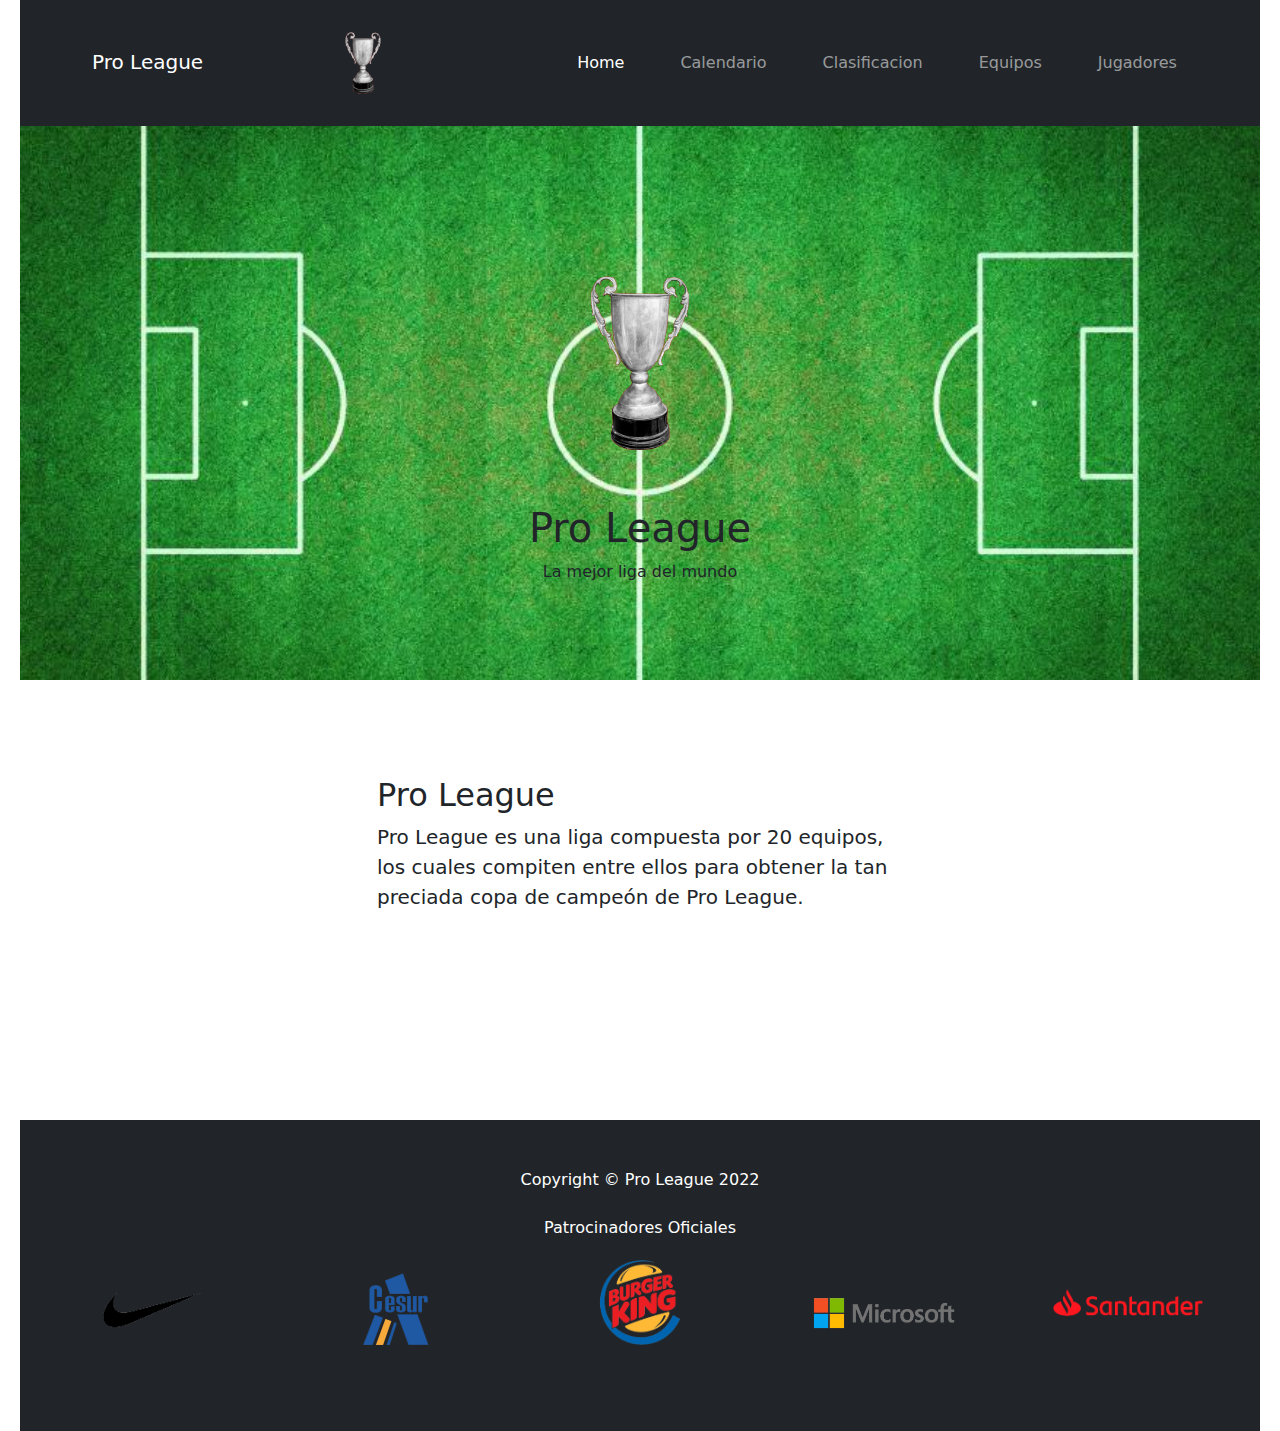
==== index.html @ 4cd149e4 "LookTeam" ====
<!DOCTYPE html>
<html lang="en">
  <head>
    <meta charset="utf-8" />
    <meta
      name="viewport"
      content="width=device-width, initial-scale=1, shrink-to-fit=no"
    />
    <meta name="description" content="" />
    <meta name="author" content="" />
    <title>Pro League</title>
    <!-- Favicon-->
    <link rel="icon" type="image/x-icon" href="assets/favicon.ico" />
    <!-- Core theme CSS (includes Bootstrap)-->
    <link href="css/styles.css" rel="stylesheet" />
  </head>
  <body>
    <!-- Responsive navbar-->
    <nav class="navbar navbar-expand-lg navbar-dark bg-dark">
      <div class="container">
        <a class="navbar-brand" href="#!"
          >Pro League<img src="/images/Logo.png" width="300" height="100"
        /></a>
        <button
          class="navbar-toggler"
          type="button"
          data-bs-toggle="collapse"
          data-bs-target="#navbarSupportedContent"
          aria-controls="navbarSupportedContent"
          aria-expanded="false"
          aria-label="Toggle navigation"
        >
          <span class="navbar-toggler-icon"></span>
        </button>
        <div class="collapse navbar-collapse" id="navbarSupportedContent">
          <ul class="navbar-nav ms-auto mb-2 mb-lg-0">
            <li class="nav-item">
              <a class="nav-link active" aria-current="page" href="index.html"
                >Home</a
              >
            </li>
            <li class="nav-item">
              <a class="nav-link" href="calendario.html">Calendario</a>
            </li>
            <li class="nav-item">
              <a class="nav-link" href="clasificacion.html">Clasificacion</a>
            </li>
            <li class="nav-item">
              <a class="nav-link" href="equipos.html">Equipos</a>
            </li>
            <li class="nav-item">
              <a class="nav-link" href="jugadores.html">Jugadores</a>
            </li>
          </ul>
        </div>
      </div>
    </nav>
    <!-- Header - set the background image for the header in the line below-->
    <header
      class="py-5 bg-image-full"
      style="background-image: url('./images/campo cesped.png');"
    >
      <div class="text-center my-5">
        <img src="./images/Logo.png" />
        <h1 class="--bs-black-rgb: 0, 0, 0;">Pro League</h1>
        <p class="--bs-black-rgb: 0, 0, 0;">La mejor liga del mundo</p>
      </div>
    </header>
    <!-- Content section-->
    <section class="py-5">
      <div class="container my-5">
        <div class="row justify-content-center">
          <div class="col-lg-6">
            <h2>Pro League</h2>
            <p class="lead">
              Pro League es una liga compuesta por 20 equipos, los cuales
              compiten entre ellos para obtener la tan preciada copa de campeón
              de Pro League.
            </p>
          </div>
        </div>
      </div>
    </section>

    <!-- Put anything you want here! The spacer below with inline CSS is just for demo purposes!-->

    <!-- Content section-->

    <!--Carrusel-->

    <section class="py-5"></section>
    <!-- Footer-->
    <footer class="py-5 bg-dark">
      <div class="container">
        <p class="m-0 text-center text-white">
          Copyright &copy; Pro League 2022
        </p>
        <br />
        <p class="m-0 text-center text-white">
          Patrocinadores Oficiales
        </p>
      </div>
      <!--Logos patrocinadores-->
      <div class="flex-container">
        <div class="flex-item">
          <img src="./images/./patrocinadores/nike.png" style="width: 100px;" />
        </div>

        <div class="flex-item">
          <img
            src="./images/./patrocinadores/cesur.png"
            style="width: 100px;"
          />
        </div>

        <div class="flex-item">
          <img
            src="./images/./patrocinadores/Burguer.png"
            style="width: 150px;"
          />
        </div>

        <div class="flex-item">
          <img
            src="./images/./patrocinadores/Microsoft.png"
            style="width: 150px;"
          />
        </div>

        <div class="flex-item">
          <img
            src="./images/./patrocinadores/santander.png"
            style="width: 150px;"
          />
        </div>
      </div>
    </footer>
    <!-- Bootstrap core JS-->
    <script src="https://cdn.jsdelivr.net/npm/bootstrap@5.1.3/dist/js/bootstrap.bundle.min.js"></script>
    <!-- Core theme JS-->
    <script src="js/scripts.js"></script>
  </body>
</html>
---- css/styles.css ----
@import url("boostrap.css");
@import url("base.css");
@import url("clasificacion.css");
@import url("equipos.css");
@import url("index.css");
@import url("jugadores.css");
@import url("layout.css");
@import url("letras.css");
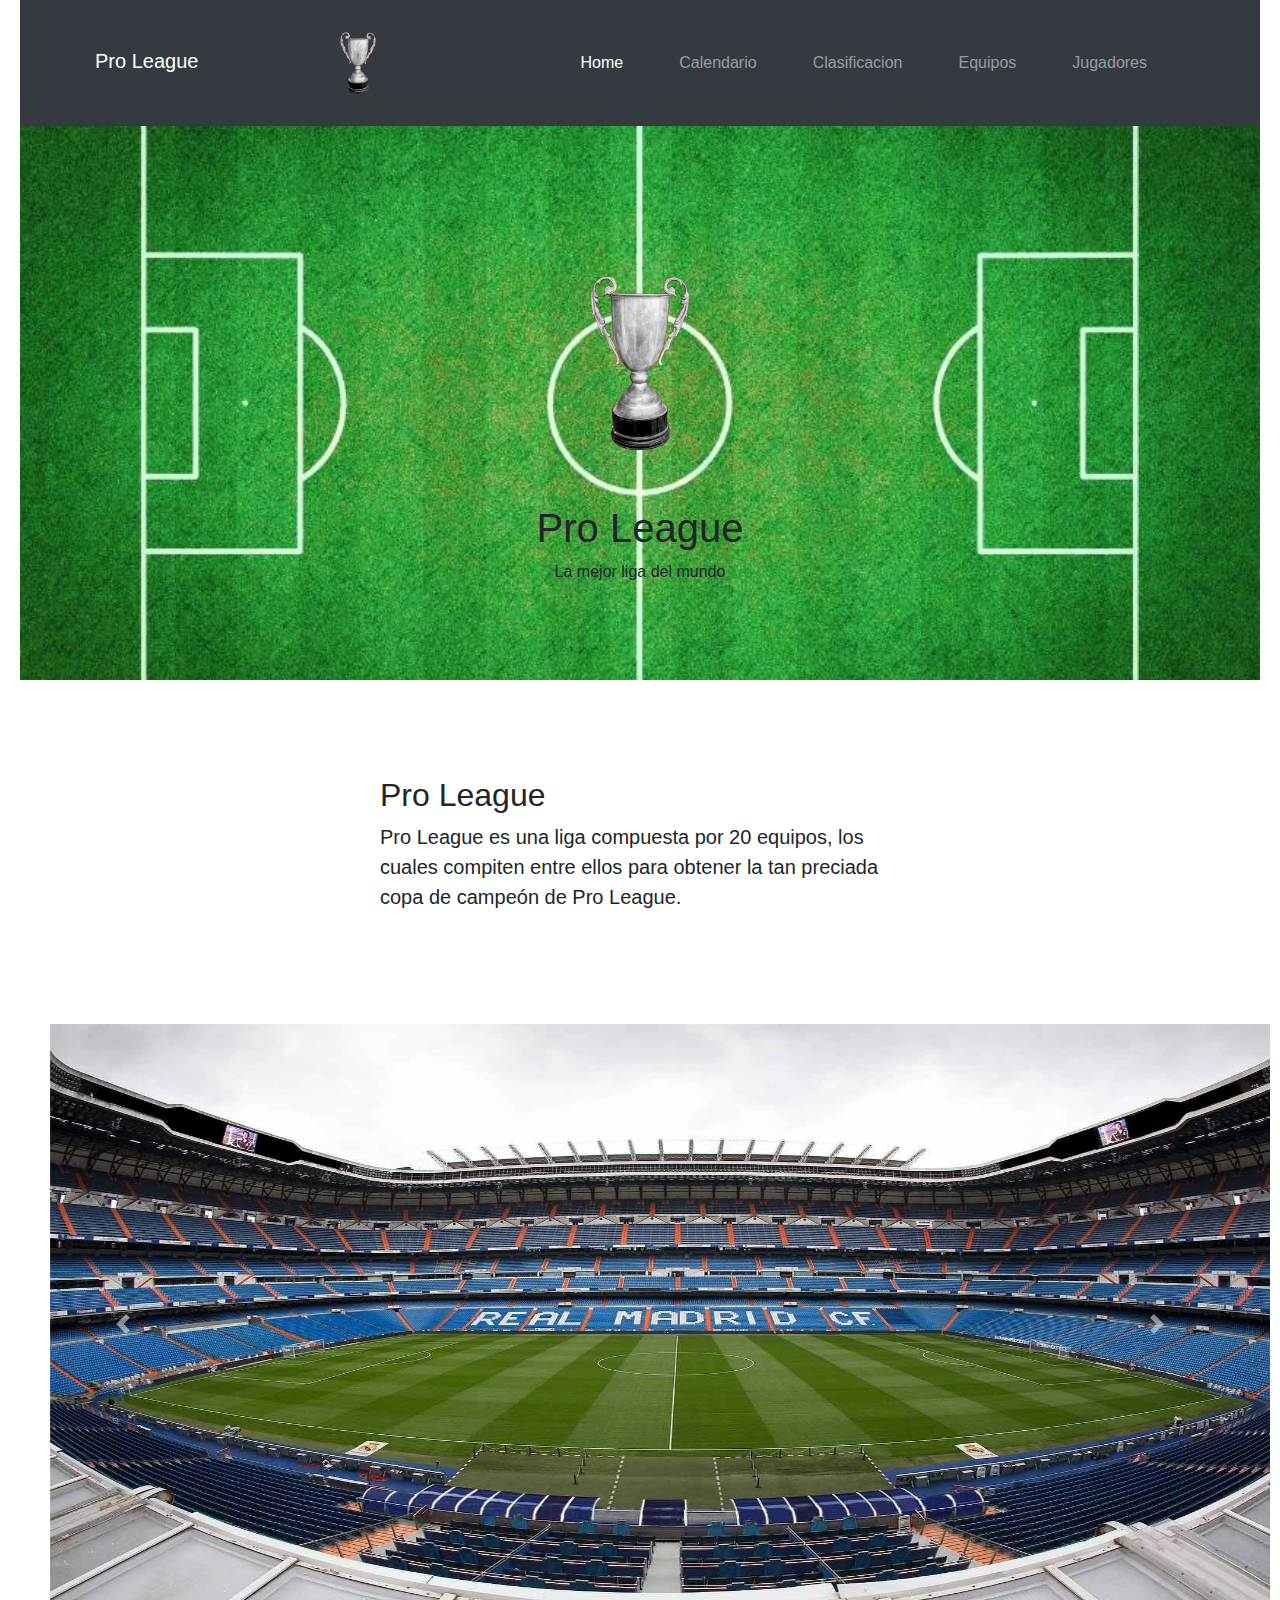
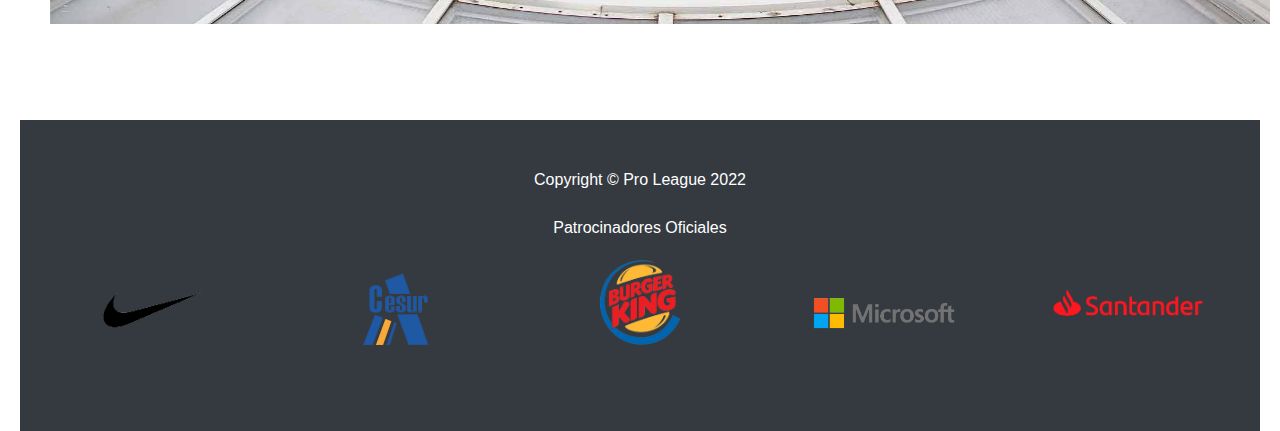
==== commit ec3ccb7f: "carousel" ====
--- a/index.html
+++ b/index.html
@@ -1,5 +1,5 @@
 <!DOCTYPE html>
-<html lang="en">
+<html lang="es-ES">
   <head>
     <meta charset="utf-8" />
     <meta
@@ -13,10 +13,23 @@
     <link rel="icon" type="image/x-icon" href="assets/favicon.ico" />
     <!-- Core theme CSS (includes Bootstrap)-->
     <link href="css/styles.css" rel="stylesheet" />
+    <link
+    rel="stylesheet"
+    href="https://cdn.jsdelivr.net/npm/bootstrap@4.6.1/dist/css/bootstrap.min.css"
+  />
+
+  <!-- jQuery library -->
+  <script src="https://cdn.jsdelivr.net/npm/jquery@3.5.1/dist/jquery.slim.min.js"></script>
+
+  <!-- Popper JS -->
+  <script src="https://cdn.jsdelivr.net/npm/popper.js@1.16.1/dist/umd/popper.min.js"></script>
+
+  <!-- Latest compiled JavaScript -->
+  <script src="https://cdn.jsdelivr.net/npm/bootstrap@4.6.1/dist/js/bootstrap.bundle.min.js"></script>
   </head>
   <body>
     <!-- Responsive navbar-->
-    <nav class="navbar navbar-expand-lg navbar-dark bg-dark">
+    <nav class="navbar navbar-expand-lg navbar-dark bg-dark" >
       <div class="container">
         <a class="navbar-brand" href="#!"
           >Pro League<img src="/images/Logo.png" width="300" height="100"
@@ -87,6 +100,60 @@
     <!-- Content section-->
 
     <!--Carrusel-->
+    <div
+    class="carousel"
+    id="carouselExampleControls"
+    class="carousel slide"
+    data-ride="carousel"
+  >
+    <div class="carousel-inner">
+      <div class="carousel-item active">
+        <img
+          class="d-block w-100"
+          src="../images/Bernabeu.jpg"
+          alt="Bernabeu"
+          width="300"
+          height="600"
+        />
+      </div>
+      <div class="carousel-item">
+        <img
+          class="d-block w-100"
+          src="../images/Puño.jpg"
+          alt="Derbi Sevillano"
+          width="300"
+          height="600"
+        />
+      </div>
+      <div class="carousel-item">
+        <img
+          class="d-block w-100"
+          src="../images/camp nou.jpg"
+          alt="Camp Nou"
+          width="300"
+          height="600"
+        />
+      </div>
+    </div>
+    <a
+      class="carousel-control-prev"
+      href="#carouselExampleControls"
+      role="button"
+      data-slide="prev"
+    >
+      <span class="carousel-control-prev-icon" aria-hidden="true"></span>
+      <span class="sr-only">Previous</span>
+    </a>
+    <a
+      class="carousel-control-next"
+      href="#carouselExampleControls"
+      role="button"
+      data-slide="next"
+    >
+      <span class="carousel-control-next-icon" aria-hidden="true"></span>
+      <span class="sr-only">Next</span>
+    </a>
+  </div>
 
     <section class="py-5"></section>
     <!-- Footer-->
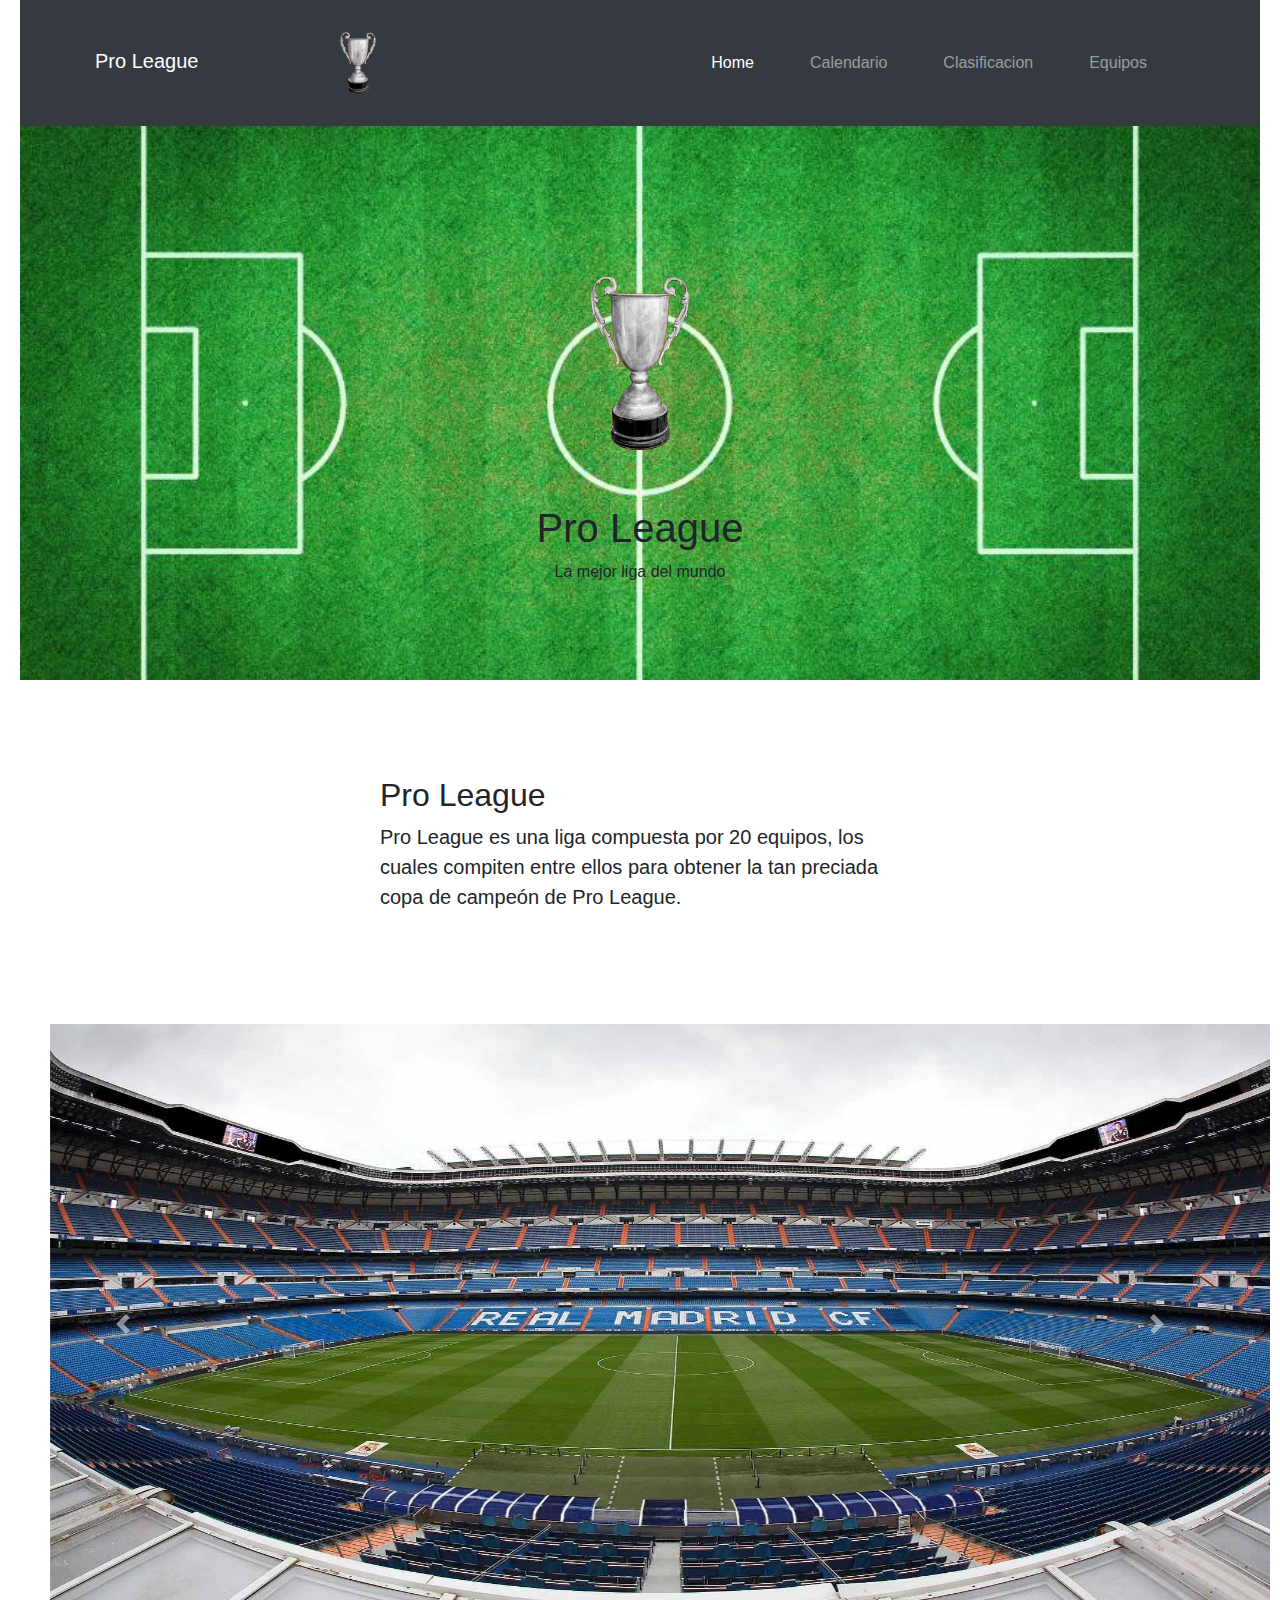
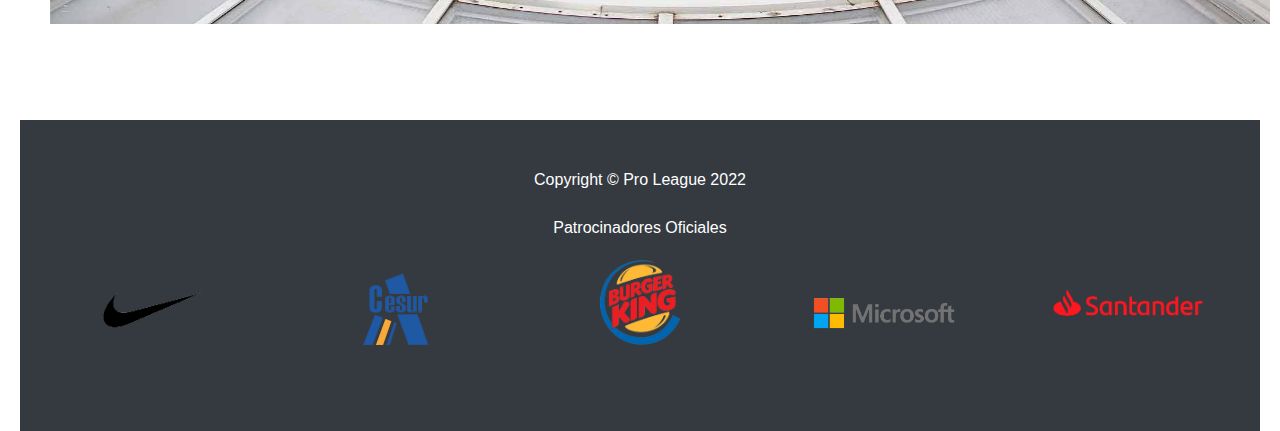
==== commit 868c7450: "no jugador" ====
--- a/index.html
+++ b/index.html
@@ -61,9 +61,6 @@
             <li class="nav-item">
               <a class="nav-link" href="equipos.html">Equipos</a>
             </li>
-            <li class="nav-item">
-              <a class="nav-link" href="jugadores.html">Jugadores</a>
-            </li>
           </ul>
         </div>
       </div>
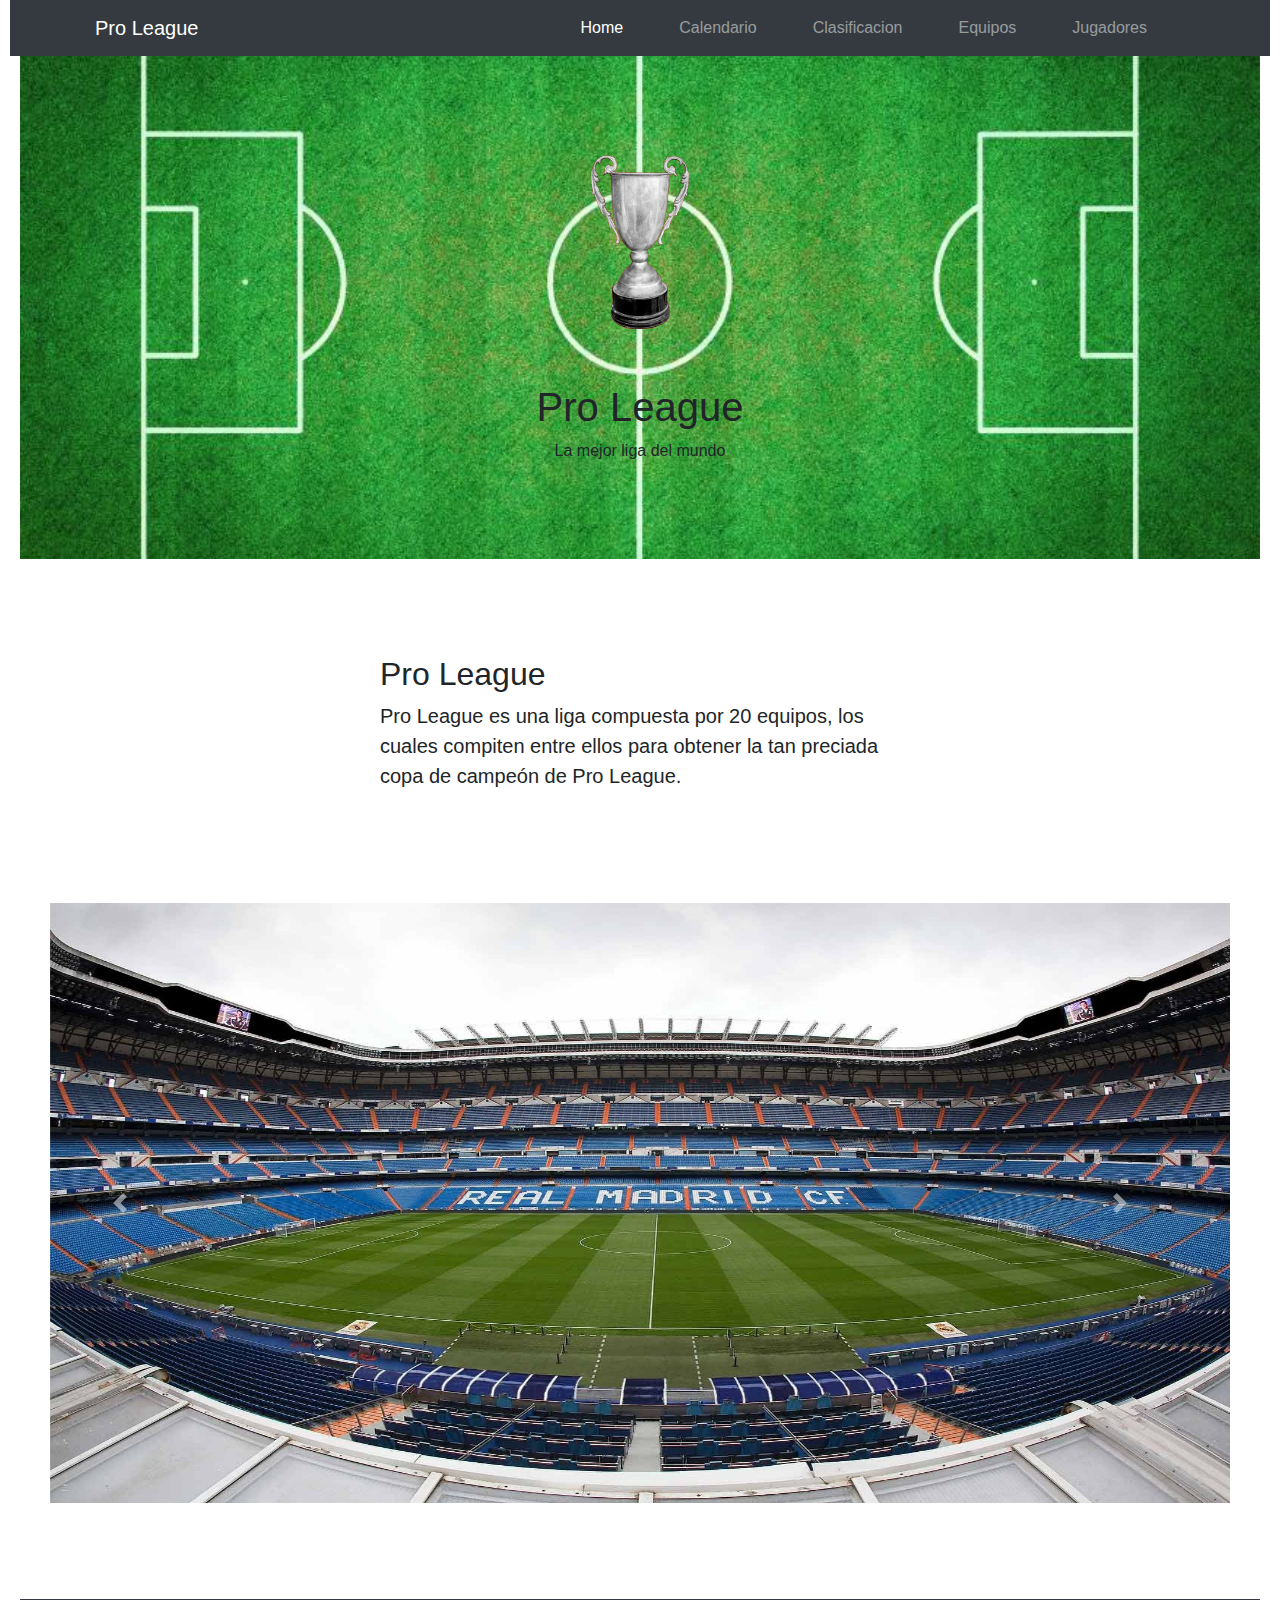
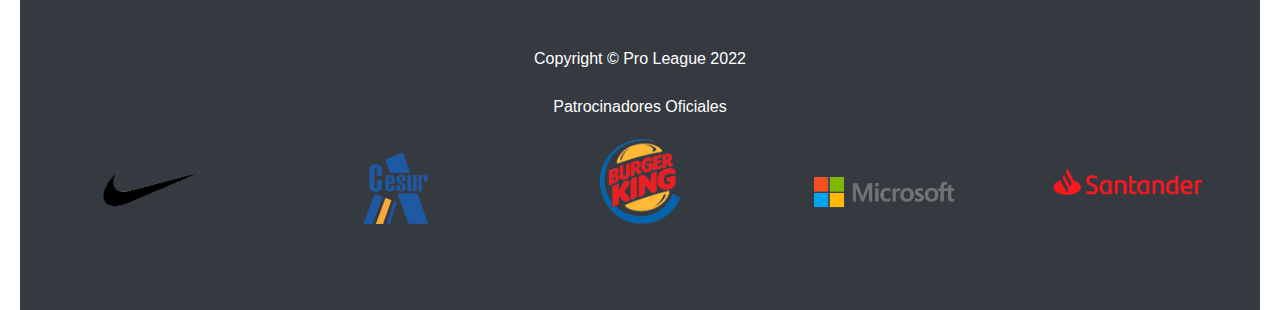
==== commit 02f22d7d: "Pagina 13:10 05/04" ====
--- a/index.html
+++ b/index.html
@@ -1,5 +1,5 @@
 <!DOCTYPE html>
-<html lang="es-ES">
+<html lang="en">
   <head>
     <meta charset="utf-8" />
     <meta
@@ -13,27 +13,26 @@
     <link rel="icon" type="image/x-icon" href="assets/favicon.ico" />
     <!-- Core theme CSS (includes Bootstrap)-->
     <link href="css/styles.css" rel="stylesheet" />
+    <!-- Latest compiled and minified CSS -->
     <link
-    rel="stylesheet"
-    href="https://cdn.jsdelivr.net/npm/bootstrap@4.6.1/dist/css/bootstrap.min.css"
-  />
-
-  <!-- jQuery library -->
-  <script src="https://cdn.jsdelivr.net/npm/jquery@3.5.1/dist/jquery.slim.min.js"></script>
-
-  <!-- Popper JS -->
-  <script src="https://cdn.jsdelivr.net/npm/popper.js@1.16.1/dist/umd/popper.min.js"></script>
-
-  <!-- Latest compiled JavaScript -->
-  <script src="https://cdn.jsdelivr.net/npm/bootstrap@4.6.1/dist/js/bootstrap.bundle.min.js"></script>
+      rel="stylesheet"
+      href="https://cdn.jsdelivr.net/npm/bootstrap@4.6.1/dist/css/bootstrap.min.css"
+    />
+
+    <!-- jQuery library -->
+    <script src="https://cdn.jsdelivr.net/npm/jquery@3.5.1/dist/jquery.slim.min.js"></script>
+
+    <!-- Popper JS -->
+    <script src="https://cdn.jsdelivr.net/npm/popper.js@1.16.1/dist/umd/popper.min.js"></script>
+
+    <!-- Latest compiled JavaScript -->
+    <script src="https://cdn.jsdelivr.net/npm/bootstrap@4.6.1/dist/js/bootstrap.bundle.min.js"></script>
   </head>
   <body>
     <!-- Responsive navbar-->
-    <nav class="navbar navbar-expand-lg navbar-dark bg-dark" >
+    <nav class="navbar navbar-expand-lg navbar-dark bg-dark fixed-top">
       <div class="container">
-        <a class="navbar-brand" href="#!"
-          >Pro League<img src="/images/Logo.png" width="300" height="100"
-        /></a>
+        <a class="navbar-brand" href="#!">Pro League </a>
         <button
           class="navbar-toggler"
           type="button"
@@ -61,6 +60,9 @@
             <li class="nav-item">
               <a class="nav-link" href="equipos.html">Equipos</a>
             </li>
+            <li class="nav-item">
+              <a class="nav-link" href="jugadores.html">Jugadores</a>
+            </li>
           </ul>
         </div>
       </div>
@@ -98,60 +100,59 @@
 
     <!--Carrusel-->
     <div
-    class="carousel"
-    id="carouselExampleControls"
-    class="carousel slide"
-    data-ride="carousel"
-  >
-    <div class="carousel-inner">
-      <div class="carousel-item active">
-        <img
-          class="d-block w-100"
-          src="../images/Bernabeu.jpg"
-          alt="Bernabeu"
-          width="300"
-          height="600"
-        />
-      </div>
-      <div class="carousel-item">
-        <img
-          class="d-block w-100"
-          src="../images/Puño.jpg"
-          alt="Derbi Sevillano"
-          width="300"
-          height="600"
-        />
-      </div>
-      <div class="carousel-item">
-        <img
-          class="d-block w-100"
-          src="../images/camp nou.jpg"
-          alt="Camp Nou"
-          width="300"
-          height="600"
-        />
-      </div>
+      class="carousel"
+      id="carouselExampleControls"
+      class="carousel slide"
+      data-ride="carousel"
+    >
+      <div class="carousel-inner">
+        <div class="carousel-item active">
+          <img
+            class="d-block w-100"
+            src="../images/Carrousel/Bernabeu.jpg"
+            alt="Bernabeu"
+            width="300"
+            height="600"
+          />
+        </div>
+        <div class="carousel-item">
+          <img
+            class="d-block w-100"
+            src="../images/Carrousel/Puño.jpg"
+            alt="Derbi Sevillano"
+            width="300"
+            height="600"
+          />
+        </div>
+        <div class="carousel-item">
+          <img
+            class="d-block w-100"
+            src="../images/Carrousel/camp nou.jpg"
+            alt="Camp Nou"
+            width="300"
+            height="600"
+          />
+        </div>
+      </div>
+      <a
+        class="carousel-control-prev"
+        href="#carouselExampleControls"
+        role="button"
+        data-slide="prev"
+      >
+        <span class="carousel-control-prev-icon" aria-hidden="true"></span>
+        <span class="sr-only">Previous</span>
+      </a>
+      <a
+        class="carousel-control-next"
+        href="#carouselExampleControls"
+        role="button"
+        data-slide="next"
+      >
+        <span class="carousel-control-next-icon" aria-hidden="true"></span>
+        <span class="sr-only">Next</span>
+      </a>
     </div>
-    <a
-      class="carousel-control-prev"
-      href="#carouselExampleControls"
-      role="button"
-      data-slide="prev"
-    >
-      <span class="carousel-control-prev-icon" aria-hidden="true"></span>
-      <span class="sr-only">Previous</span>
-    </a>
-    <a
-      class="carousel-control-next"
-      href="#carouselExampleControls"
-      role="button"
-      data-slide="next"
-    >
-      <span class="carousel-control-next-icon" aria-hidden="true"></span>
-      <span class="sr-only">Next</span>
-    </a>
-  </div>
-
     <section class="py-5"></section>
     <!-- Footer-->
     <footer class="py-5 bg-dark">
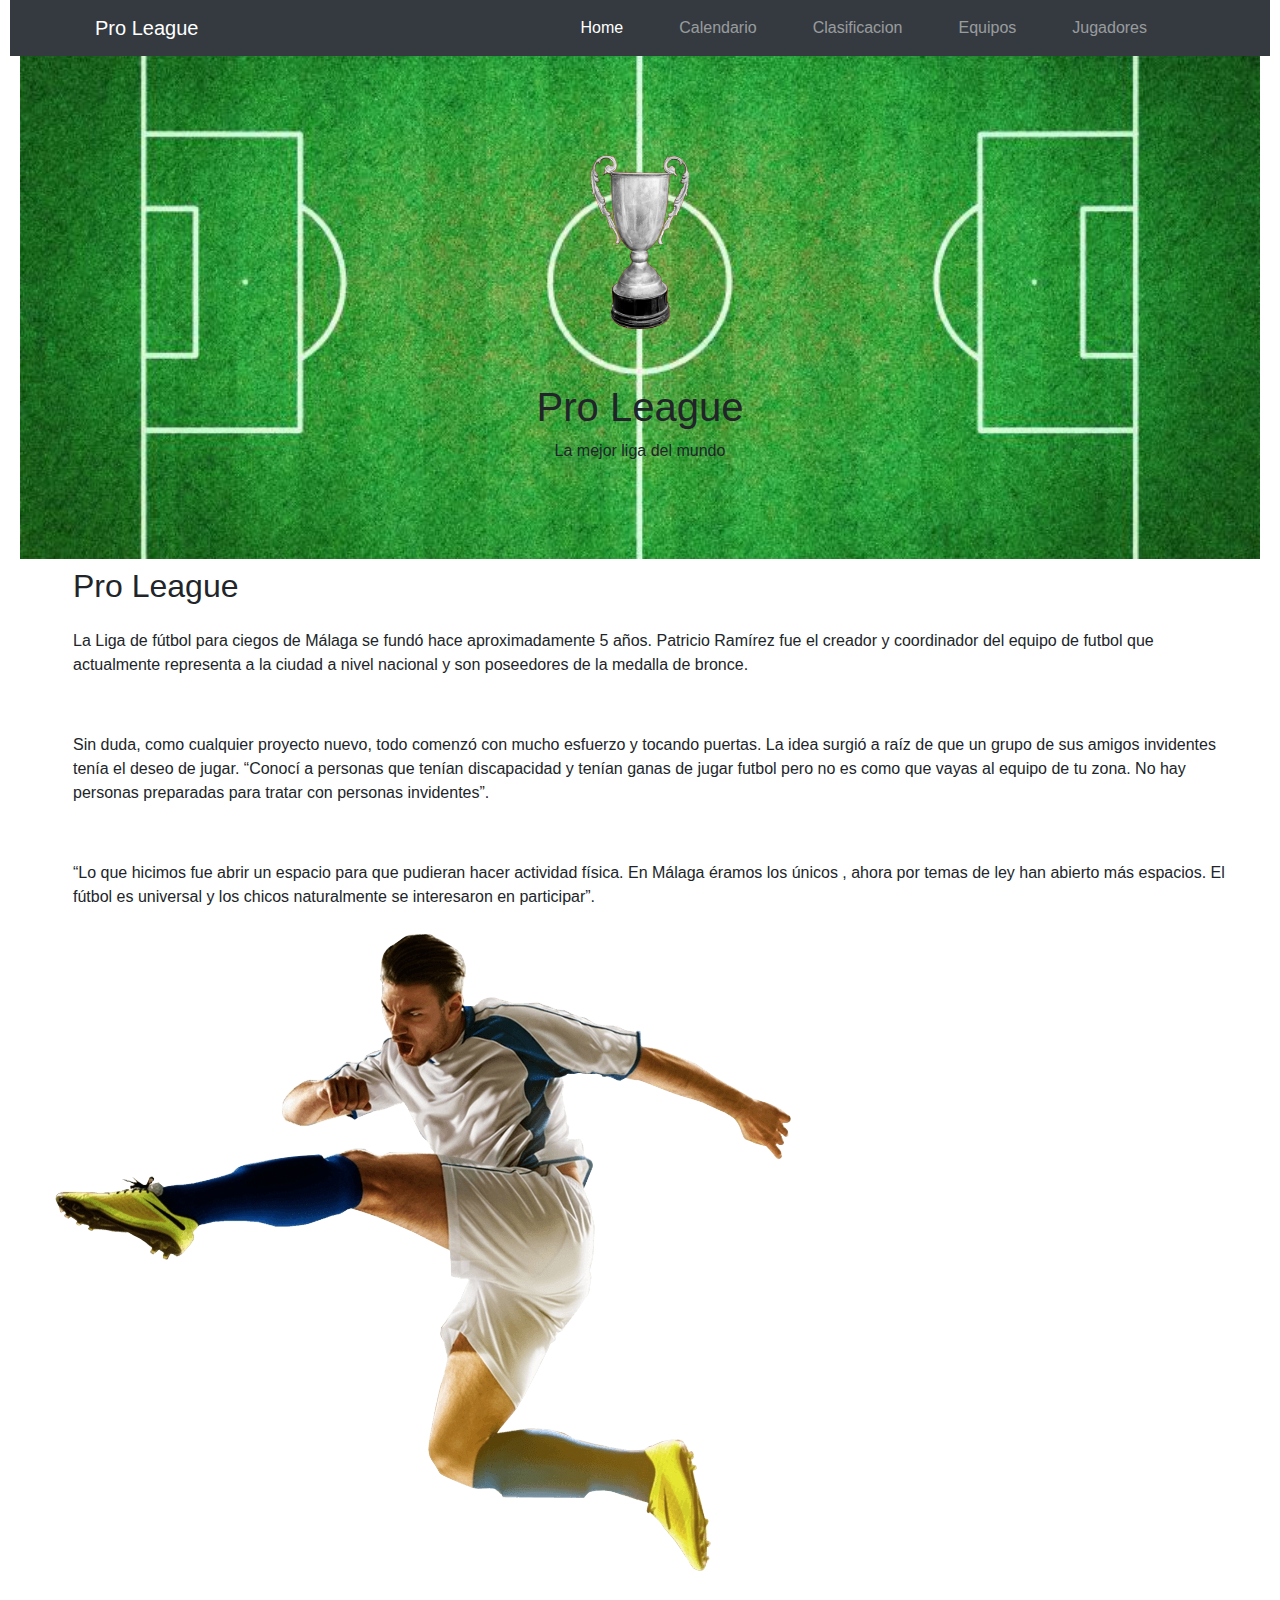
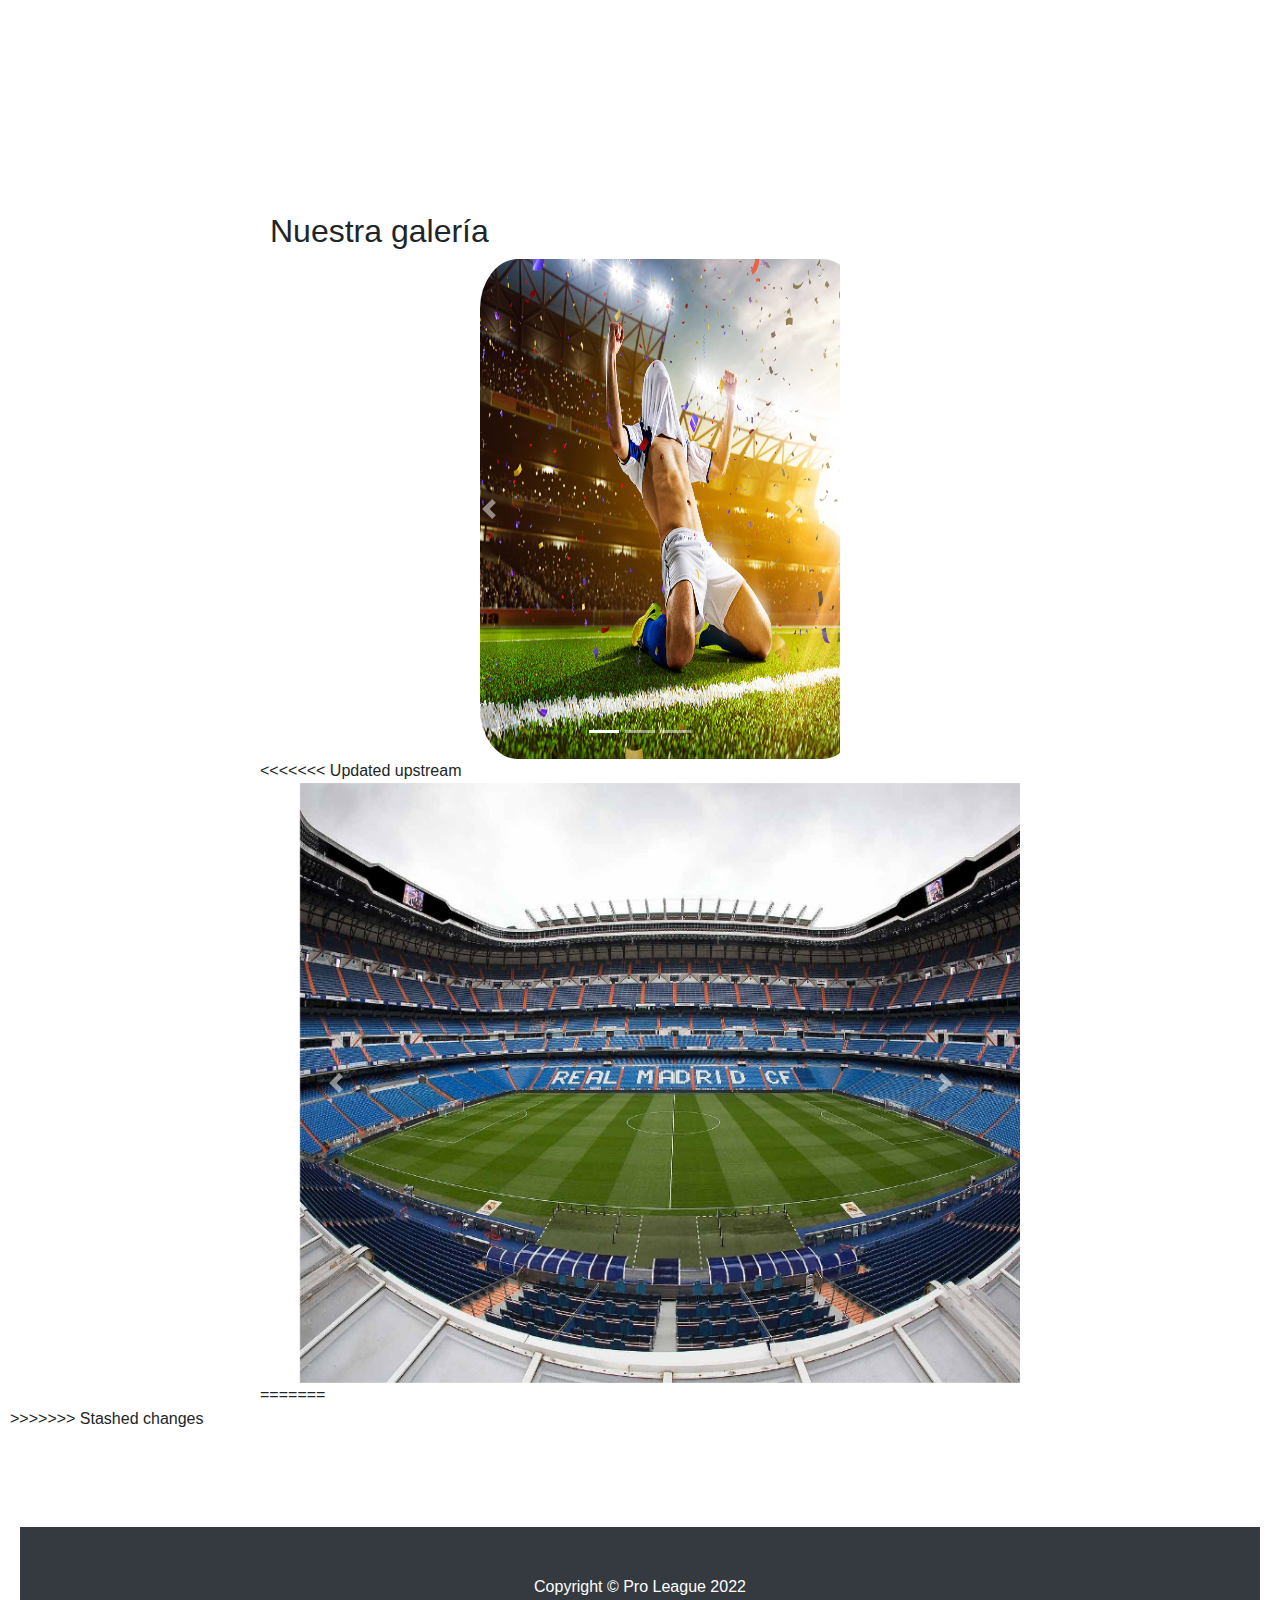
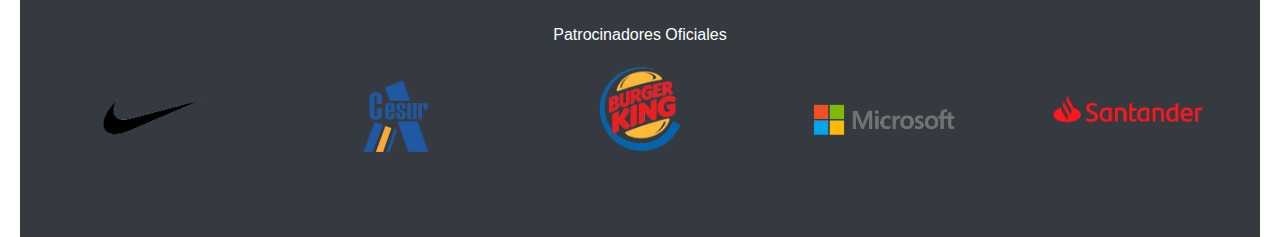
==== commit ffb0197c: "index" ====
--- a/index.html
+++ b/index.html
@@ -79,26 +79,64 @@
       </div>
     </header>
     <!-- Content section-->
-    <section class="py-5">
-      <div class="container my-5">
-        <div class="row justify-content-center">
-          <div class="col-lg-6">
-            <h2>Pro League</h2>
-            <p class="lead">
-              Pro League es una liga compuesta por 20 equipos, los cuales
-              compiten entre ellos para obtener la tan preciada copa de campeón
-              de Pro League.
-            </p>
-          </div>
-        </div>
-      </div>
-    </section>
+    <div class="form">
+      <div class="col">
+        <div class="col-sm-6 p-2">
+          <h2>Pro League</h2>
+        </div>
+        <div class="p-2">
+          <p>La Liga de fútbol para ciegos de Málaga se fundó hace aproximadamente 5 años.
+            Patricio Ramírez fue el creador y coordinador del equipo de futbol que actualmente representa
+            a la ciudad a nivel nacional y son poseedores de la medalla de bronce.</p>
+          <p> </p>
+          <p>Sin duda, como cualquier proyecto nuevo, todo comenzó con mucho esfuerzo y tocando puertas.
+            La idea surgió a raíz de que un grupo de sus amigos invidentes tenía el deseo de jugar.
+            “Conocí a personas que tenían discapacidad y tenían ganas de jugar futbol pero no es como
+            que vayas al equipo de tu zona. No hay personas preparadas para tratar con personas invidentes”.</p>
+          <p> </p>
+          <p>“Lo que hicimos fue abrir un espacio para que pudieran hacer actividad física.
+            En Málaga éramos los únicos , ahora por temas de ley han abierto más espacios.
+            El fútbol es universal y los chicos naturalmente se interesaron en participar”.</p>
+      </div>
+      </div>
+      <div class="col">
+          <img src="images/jugador1_index.png" alt="" width="736" height="639" title="player-hp3">
+      </div>
+    </div>
 
     <!-- Put anything you want here! The spacer below with inline CSS is just for demo purposes!-->
-
+  <div class="contenedor">
+    <h2>Nuestra galería</h2>
+    <div id="carousel" class="carousel slide bg-inverse w-50 ms-auto me-auto" data-ride="carousel">
+      <ol class="carousel-indicators">
+        <li data-target="#carouselExampleIndicators" data-slide-to="0" class="active"></li>
+        <li data-target="#carouselExampleIndicators" data-slide-to="1"></li>
+        <li data-target="#carouselExampleIndicators" data-slide-to="2"></li>
+      </ol>
+      <div class="carousel-inner">
+        <div class="carousel-item active">
+          <img class="d-block w-100" src="images/carrusel1.jpg" style="height: 500px; border-radius: 10%">
+        </div>
+        <div class="carousel-item">
+          <img class="d-block w-100" src="..." alt="Second slide">
+        </div>
+        <div class="carousel-item">
+          <img class="d-block w-100" src="..." alt="Third slide">
+        </div>
+      </div>
+      <a class="carousel-control-prev" href="#carouselExampleIndicators" role="button" data-slide="prev">
+        <span class="carousel-control-prev-icon" aria-hidden="true"></span>
+        <span class="sr-only">Previous</span>
+      </a>
+      <a class="carousel-control-next" href="#carouselExampleIndicators" role="button" data-slide="next">
+        <span class="carousel-control-next-icon" aria-hidden="true"></span>
+        <span class="sr-only">Next</span>
+      </a>
+    </div>
     <!-- Content section-->
 
     <!--Carrusel-->
+<<<<<<< Updated upstream
     <div
       class="carousel"
       id="carouselExampleControls"
@@ -153,6 +191,10 @@
         <span class="sr-only">Next</span>
       </a>
     </div>
+=======
+  </div>
+
+>>>>>>> Stashed changes
     <section class="py-5"></section>
     <!-- Footer-->
     <footer class="py-5 bg-dark">
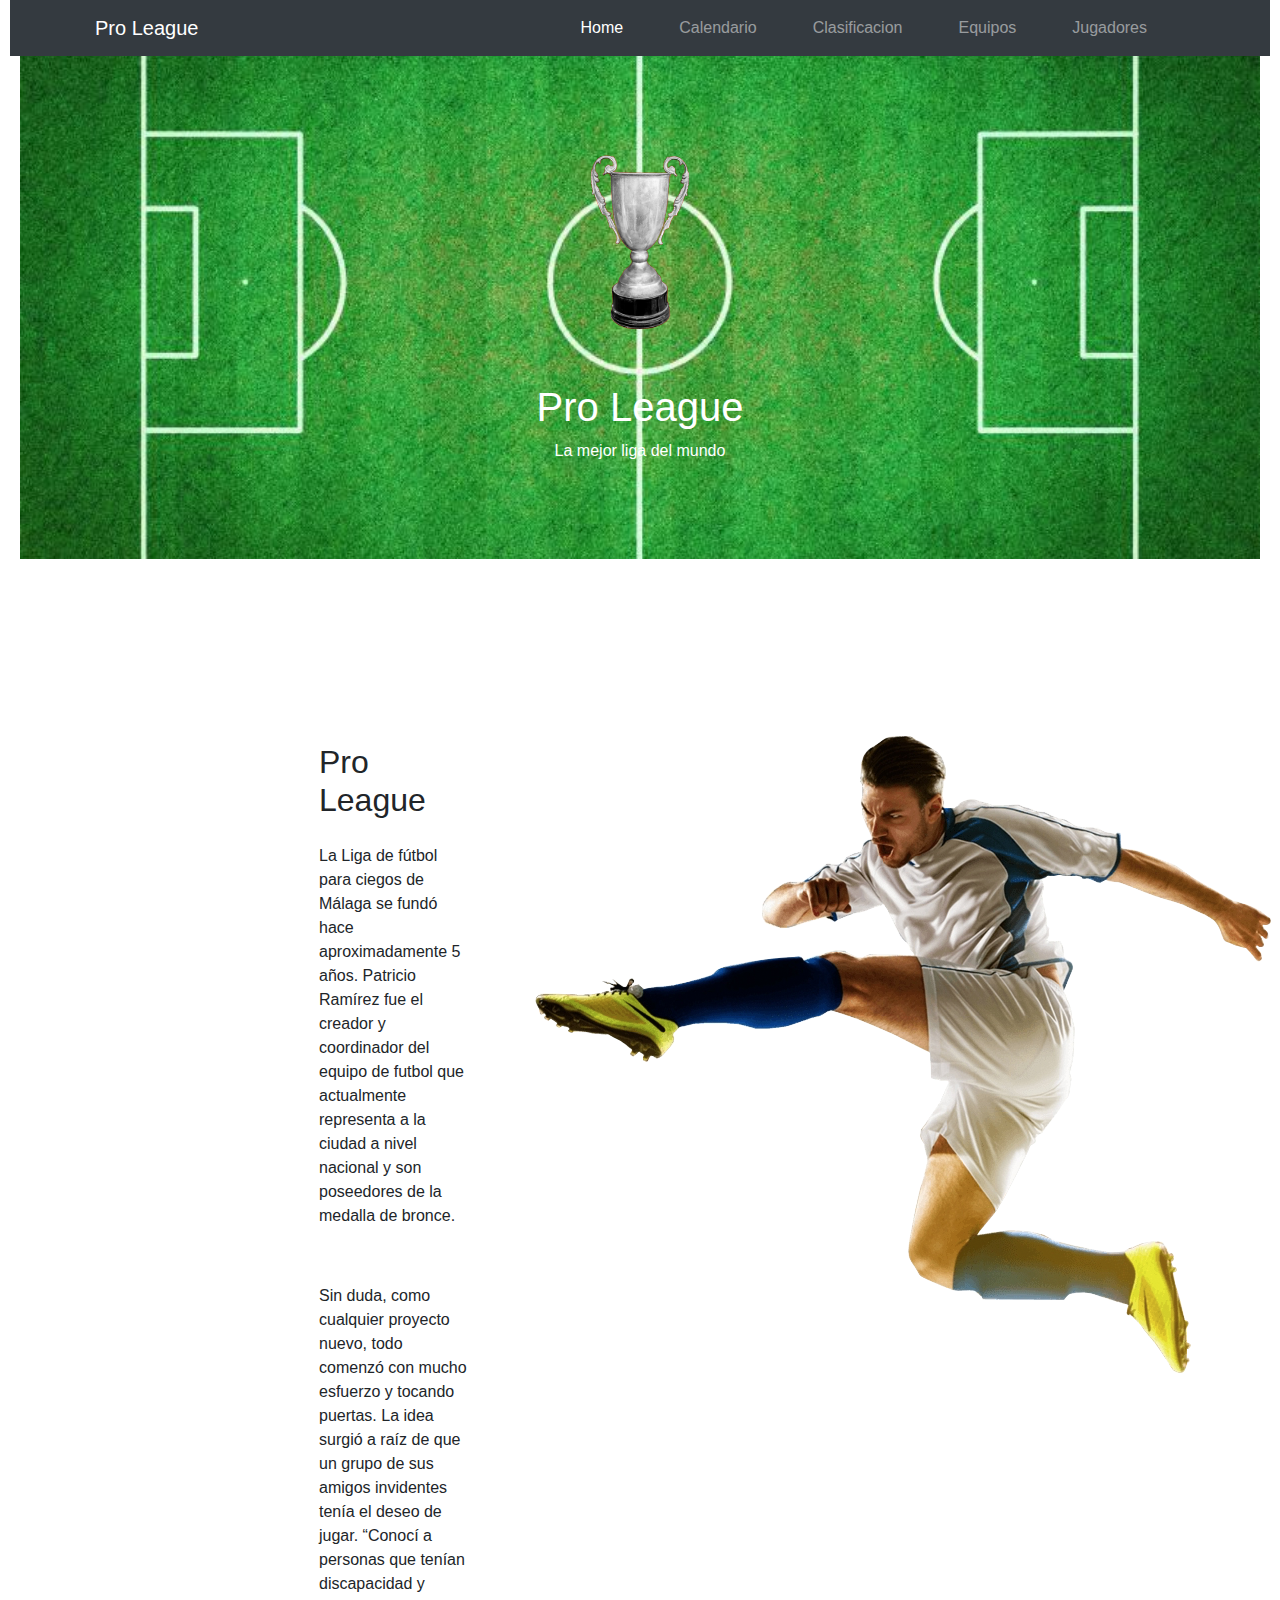
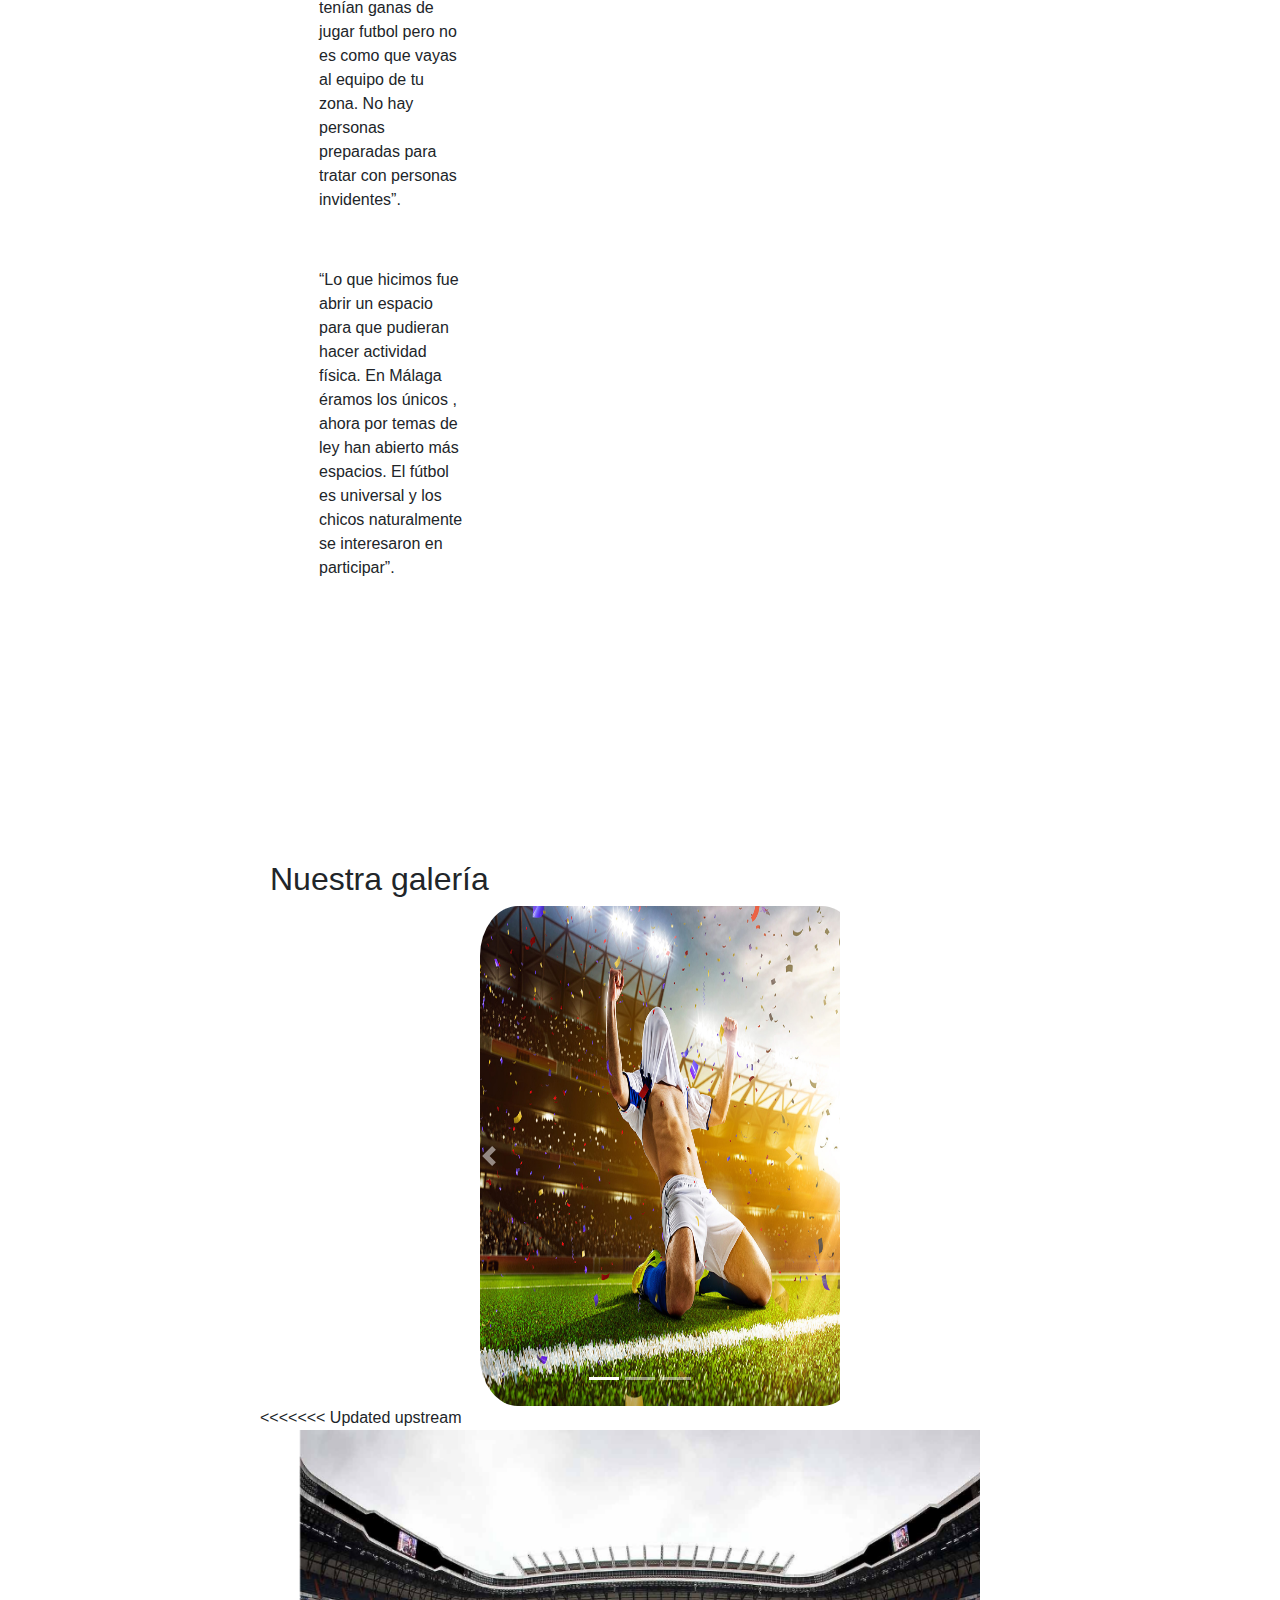
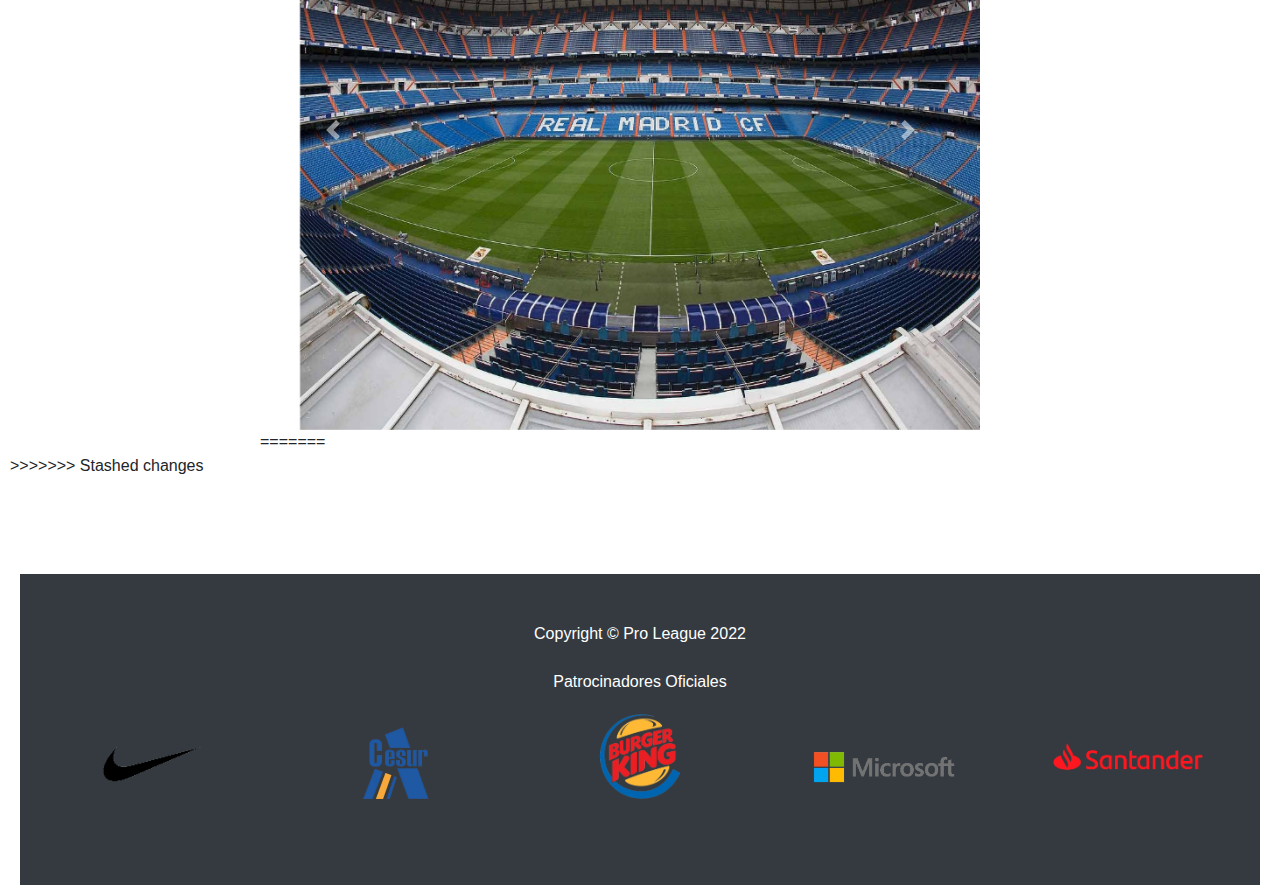
==== commit 83acf617: "index arreglos" ====
--- a/index.html
+++ b/index.html
@@ -72,7 +72,7 @@
       class="py-5 bg-image-full"
       style="background-image: url('./images/campo cesped.png');"
     >
-      <div class="text-center my-5">
+      <div class="text-center text-white my-5">
         <img src="./images/Logo.png" />
         <h1 class="--bs-black-rgb: 0, 0, 0;">Pro League</h1>
         <p class="--bs-black-rgb: 0, 0, 0;">La mejor liga del mundo</p>
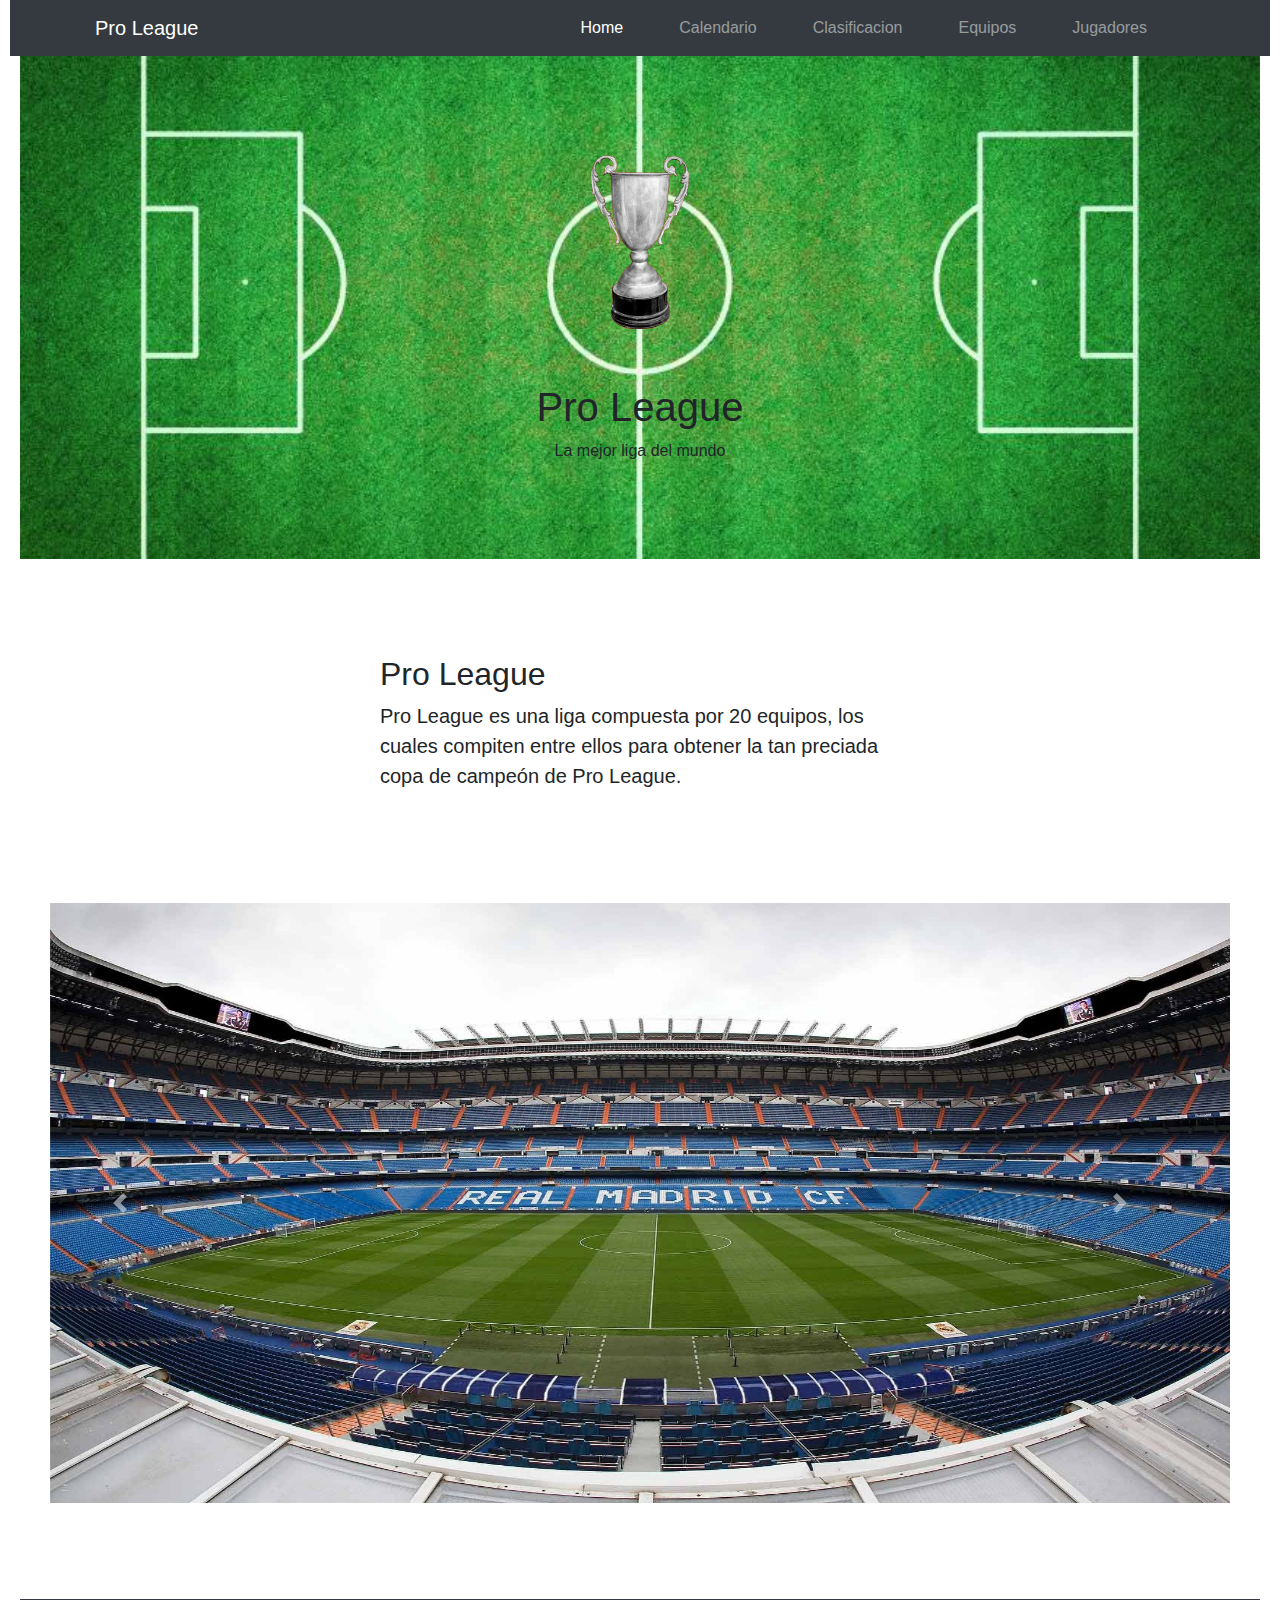
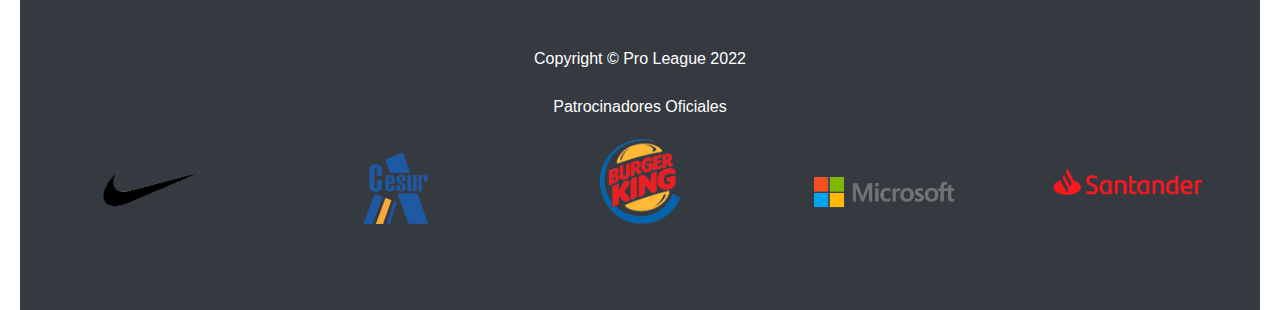
==== commit 4a0177d2: "Cambios definitivos porfavoll" ====
--- a/index.html
+++ b/index.html
@@ -72,71 +72,33 @@
       class="py-5 bg-image-full"
       style="background-image: url('./images/campo cesped.png');"
     >
-      <div class="text-center text-white my-5">
+      <div class="text-center my-5">
         <img src="./images/Logo.png" />
         <h1 class="--bs-black-rgb: 0, 0, 0;">Pro League</h1>
         <p class="--bs-black-rgb: 0, 0, 0;">La mejor liga del mundo</p>
       </div>
     </header>
     <!-- Content section-->
-    <div class="form">
-      <div class="col">
-        <div class="col-sm-6 p-2">
-          <h2>Pro League</h2>
-        </div>
-        <div class="p-2">
-          <p>La Liga de fútbol para ciegos de Málaga se fundó hace aproximadamente 5 años.
-            Patricio Ramírez fue el creador y coordinador del equipo de futbol que actualmente representa
-            a la ciudad a nivel nacional y son poseedores de la medalla de bronce.</p>
-          <p> </p>
-          <p>Sin duda, como cualquier proyecto nuevo, todo comenzó con mucho esfuerzo y tocando puertas.
-            La idea surgió a raíz de que un grupo de sus amigos invidentes tenía el deseo de jugar.
-            “Conocí a personas que tenían discapacidad y tenían ganas de jugar futbol pero no es como
-            que vayas al equipo de tu zona. No hay personas preparadas para tratar con personas invidentes”.</p>
-          <p> </p>
-          <p>“Lo que hicimos fue abrir un espacio para que pudieran hacer actividad física.
-            En Málaga éramos los únicos , ahora por temas de ley han abierto más espacios.
-            El fútbol es universal y los chicos naturalmente se interesaron en participar”.</p>
-      </div>
-      </div>
-      <div class="col">
-          <img src="images/jugador1_index.png" alt="" width="736" height="639" title="player-hp3">
-      </div>
-    </div>
+    <section class="py-5">
+      <div class="container my-5">
+        <div class="row justify-content-center">
+          <div class="col-lg-6">
+            <h2>Pro League</h2>
+            <p class="lead">
+              Pro League es una liga compuesta por 20 equipos, los cuales
+              compiten entre ellos para obtener la tan preciada copa de campeón
+              de Pro League.
+            </p>
+          </div>
+        </div>
+      </div>
+    </section>
 
     <!-- Put anything you want here! The spacer below with inline CSS is just for demo purposes!-->
-  <div class="contenedor">
-    <h2>Nuestra galería</h2>
-    <div id="carousel" class="carousel slide bg-inverse w-50 ms-auto me-auto" data-ride="carousel">
-      <ol class="carousel-indicators">
-        <li data-target="#carouselExampleIndicators" data-slide-to="0" class="active"></li>
-        <li data-target="#carouselExampleIndicators" data-slide-to="1"></li>
-        <li data-target="#carouselExampleIndicators" data-slide-to="2"></li>
-      </ol>
-      <div class="carousel-inner">
-        <div class="carousel-item active">
-          <img class="d-block w-100" src="images/carrusel1.jpg" style="height: 500px; border-radius: 10%">
-        </div>
-        <div class="carousel-item">
-          <img class="d-block w-100" src="..." alt="Second slide">
-        </div>
-        <div class="carousel-item">
-          <img class="d-block w-100" src="..." alt="Third slide">
-        </div>
-      </div>
-      <a class="carousel-control-prev" href="#carouselExampleIndicators" role="button" data-slide="prev">
-        <span class="carousel-control-prev-icon" aria-hidden="true"></span>
-        <span class="sr-only">Previous</span>
-      </a>
-      <a class="carousel-control-next" href="#carouselExampleIndicators" role="button" data-slide="next">
-        <span class="carousel-control-next-icon" aria-hidden="true"></span>
-        <span class="sr-only">Next</span>
-      </a>
-    </div>
+
     <!-- Content section-->
 
     <!--Carrusel-->
-<<<<<<< Updated upstream
     <div
       class="carousel"
       id="carouselExampleControls"
@@ -191,10 +153,6 @@
         <span class="sr-only">Next</span>
       </a>
     </div>
-=======
-  </div>
-
->>>>>>> Stashed changes
     <section class="py-5"></section>
     <!-- Footer-->
     <footer class="py-5 bg-dark">
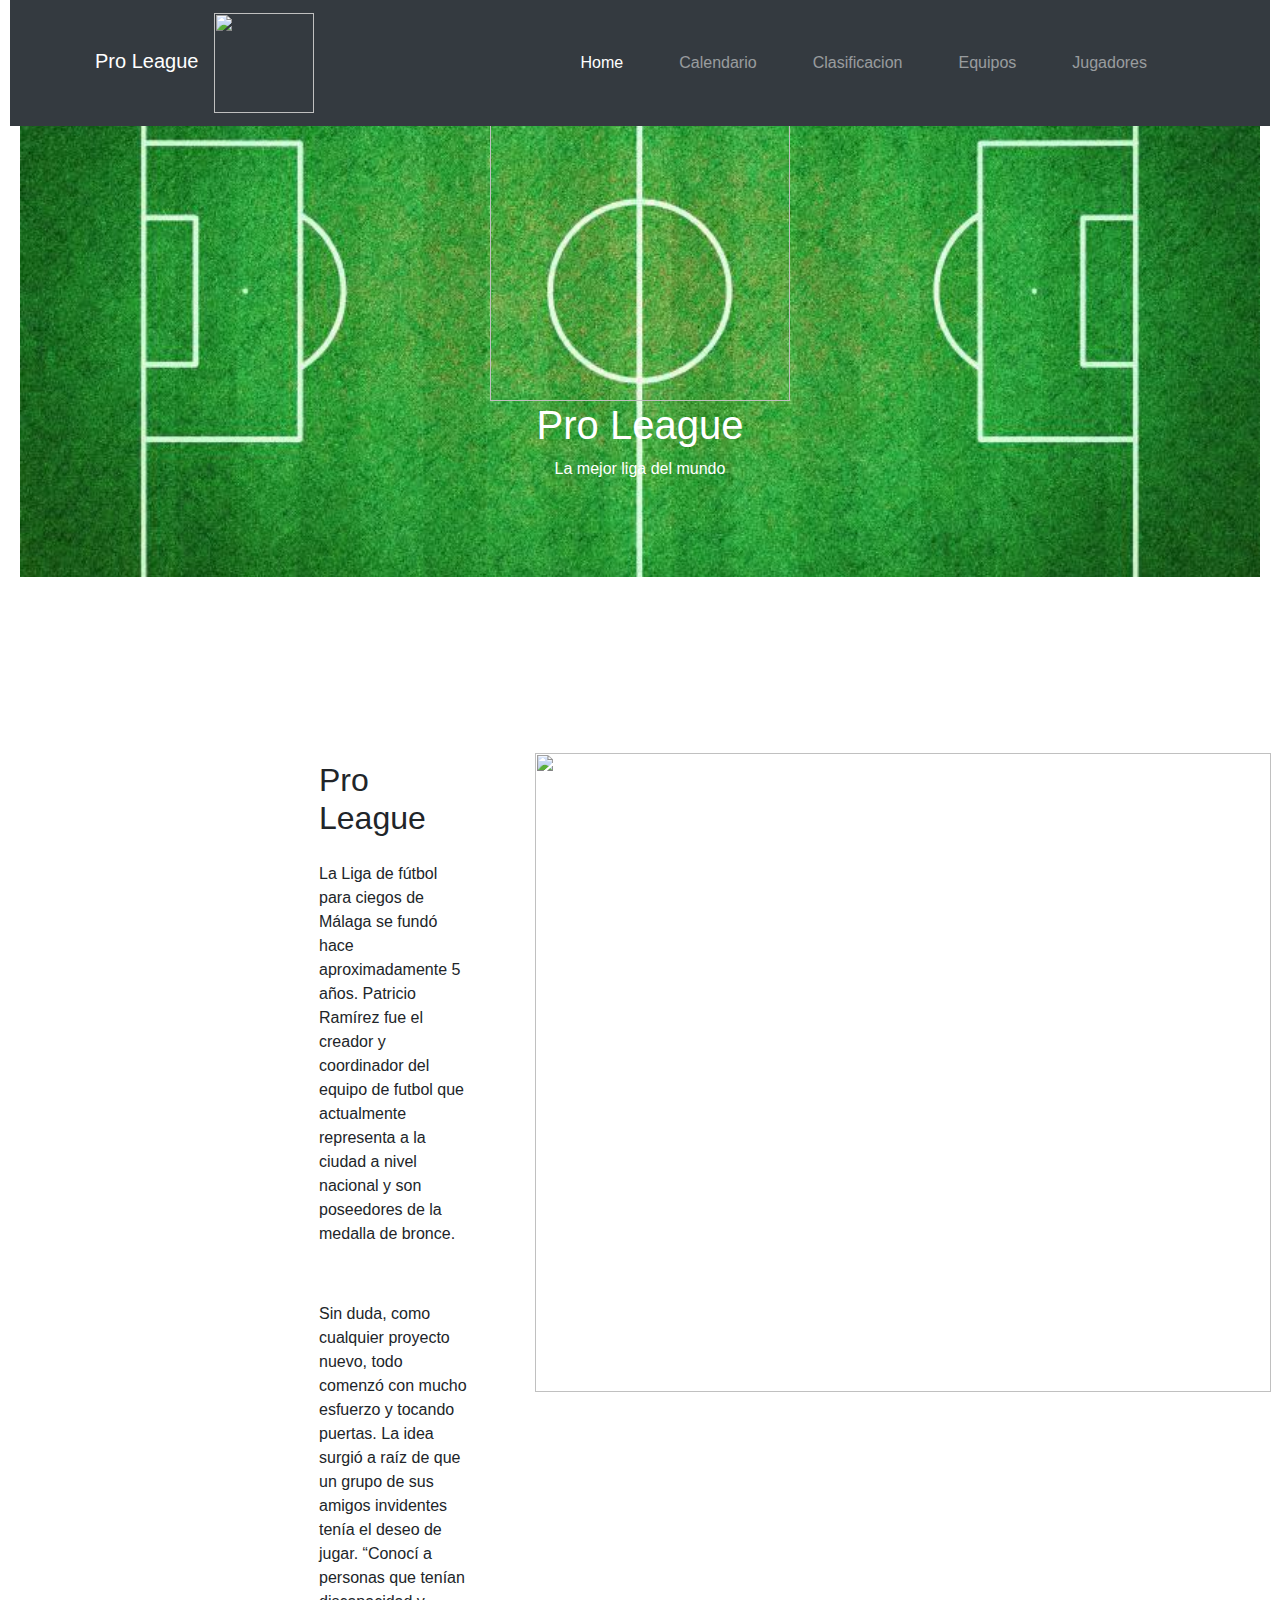
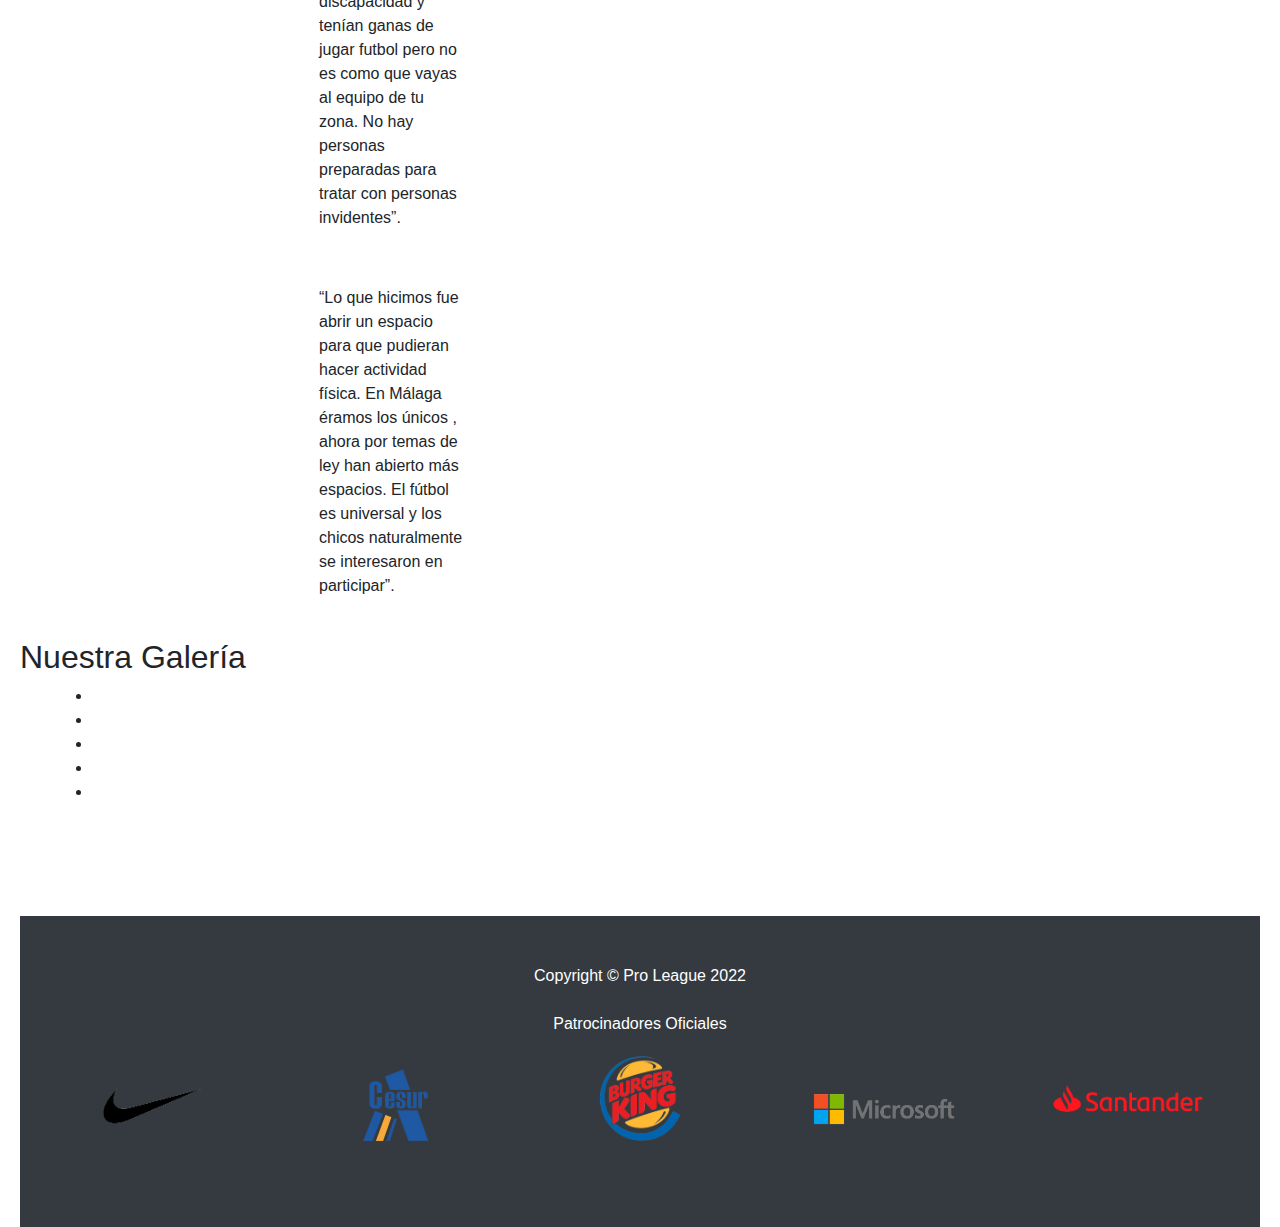
==== commit 5120bf3e: "Merge branch 'main' of https://github.com/PND-G2/LOOK-TEAM" ====
--- a/index.html
+++ b/index.html
@@ -1,208 +1,187 @@
 <!DOCTYPE html>
 <html lang="en">
-  <head>
-    <meta charset="utf-8" />
-    <meta
-      name="viewport"
-      content="width=device-width, initial-scale=1, shrink-to-fit=no"
-    />
-    <meta name="description" content="" />
-    <meta name="author" content="" />
-    <title>Pro League</title>
-    <!-- Favicon-->
-    <link rel="icon" type="image/x-icon" href="assets/favicon.ico" />
-    <!-- Core theme CSS (includes Bootstrap)-->
-    <link href="css/styles.css" rel="stylesheet" />
-    <!-- Latest compiled and minified CSS -->
-    <link
-      rel="stylesheet"
-      href="https://cdn.jsdelivr.net/npm/bootstrap@4.6.1/dist/css/bootstrap.min.css"
-    />
+<head>
+  <meta charset="utf-8" />
+  <meta
+          name="viewport"
+          content="width=device-width, initial-scale=1, shrink-to-fit=no"
+  />
+  <meta name="description" content="" />
+  <meta name="author" content="" />
+  <title>Pro League</title>
+  <!-- Favicon-->
+  <link rel="icon" type="image/x-icon" href="assets/favicon.ico" />
+  <!-- Core theme CSS (includes Bootstrap)-->
+  <link href="css/styles.css" rel="stylesheet" />
+  <!-- Latest compiled and minified CSS -->
+  <link
+          rel="stylesheet"
+          href="https://cdn.jsdelivr.net/npm/bootstrap@4.6.1/dist/css/bootstrap.min.css"
+  />
 
-    <!-- jQuery library -->
-    <script src="https://cdn.jsdelivr.net/npm/jquery@3.5.1/dist/jquery.slim.min.js"></script>
+  <!-- jQuery library -->
+  <script src="https://cdn.jsdelivr.net/npm/jquery@3.5.1/dist/jquery.slim.min.js"></script>
 
-    <!-- Popper JS -->
-    <script src="https://cdn.jsdelivr.net/npm/popper.js@1.16.1/dist/umd/popper.min.js"></script>
+  <!-- Popper JS -->
+  <script src="https://cdn.jsdelivr.net/npm/popper.js@1.16.1/dist/umd/popper.min.js"></script>
 
-    <!-- Latest compiled JavaScript -->
-    <script src="https://cdn.jsdelivr.net/npm/bootstrap@4.6.1/dist/js/bootstrap.bundle.min.js"></script>
-  </head>
-  <body>
-    <!-- Responsive navbar-->
-    <nav class="navbar navbar-expand-lg navbar-dark bg-dark fixed-top">
-      <div class="container">
-        <a class="navbar-brand" href="#!">Pro League </a>
-        <button
-          class="navbar-toggler"
-          type="button"
-          data-bs-toggle="collapse"
-          data-bs-target="#navbarSupportedContent"
-          aria-controls="navbarSupportedContent"
-          aria-expanded="false"
-          aria-label="Toggle navigation"
-        >
-          <span class="navbar-toggler-icon"></span>
-        </button>
-        <div class="collapse navbar-collapse" id="navbarSupportedContent">
-          <ul class="navbar-nav ms-auto mb-2 mb-lg-0">
-            <li class="nav-item">
-              <a class="nav-link active" aria-current="page" href="index.html"
-                >Home</a
-              >
-            </li>
-            <li class="nav-item">
-              <a class="nav-link" href="calendario.html">Calendario</a>
-            </li>
-            <li class="nav-item">
-              <a class="nav-link" href="clasificacion.html">Clasificacion</a>
-            </li>
-            <li class="nav-item">
-              <a class="nav-link" href="equipos.html">Equipos</a>
-            </li>
-            <li class="nav-item">
-              <a class="nav-link" href="jugadores.html">Jugadores</a>
-            </li>
-          </ul>
-        </div>
-      </div>
-    </nav>
-    <!-- Header - set the background image for the header in the line below-->
-    <header
-      class="py-5 bg-image-full"
-      style="background-image: url('./images/campo cesped.png');"
+  <!-- Latest compiled JavaScript -->
+  <script src="https://cdn.jsdelivr.net/npm/bootstrap@4.6.1/dist/js/bootstrap.bundle.min.js"></script>
+</head>
+<body>
+<!-- Responsive navbar-->
+<nav class="navbar navbar-expand-lg navbar-dark bg-dark fixed-top">
+  <div class="container">
+    <a class="navbar-brand" href="#!">Pro League <img src="/images/Logo3Blanco.png" width="100" height="100">  </a>
+    <button
+            class="navbar-toggler"
+            type="button"
+            data-bs-toggle="collapse"
+            data-bs-target="#navbarSupportedContent"
+            aria-controls="navbarSupportedContent"
+            aria-expanded="false"
+            aria-label="Toggle navigation"
     >
-      <div class="text-center my-5">
-        <img src="./images/Logo.png" />
-        <h1 class="--bs-black-rgb: 0, 0, 0;">Pro League</h1>
-        <p class="--bs-black-rgb: 0, 0, 0;">La mejor liga del mundo</p>
-      </div>
-    </header>
-    <!-- Content section-->
-    <section class="py-5">
-      <div class="container my-5">
-        <div class="row justify-content-center">
-          <div class="col-lg-6">
-            <h2>Pro League</h2>
-            <p class="lead">
-              Pro League es una liga compuesta por 20 equipos, los cuales
-              compiten entre ellos para obtener la tan preciada copa de campeón
-              de Pro League.
-            </p>
-          </div>
-        </div>
-      </div>
-    </section>
+      <span class="navbar-toggler-icon"></span>
+    </button>
+    <div class="collapse navbar-collapse" id="navbarSupportedContent">
+      <ul class="navbar-nav ms-auto mb-2 mb-lg-0">
+        <li class="nav-item">
+          <a class="nav-link active" aria-current="page" href="index.html"
+          >Home</a
+          >
+        </li>
+        <li class="nav-item">
+          <a class="nav-link" href="calendario.html">Calendario</a>
+        </li>
+        <li class="nav-item">
+          <a class="nav-link" href="clasificacion.html">Clasificacion</a>
+        </li>
+        <li class="nav-item">
+          <a class="nav-link" href="equipos.html">Equipos</a>
+        </li>
+        <li class="nav-item">
+          <a class="nav-link" href="jugadores.html">Jugadores</a>
+        </li>
+      </ul>
+    </div>
+  </div>
+</nav>
+<!-- Header - set the background image for the header in the line below-->
+<header
+        class="py-5 bg-image-full"
+        style="background-image: url('./images/campo cesped.png');"
+>
+  <div class="text-center text-white my-5">
+    <img src="./images/Logo3Blanco.png" width="300" height="300" />
+    <h1 class="--bs-black-rgb: 0, 0, 0;">Pro League</h1>
+    <p class="--bs-black-rgb: 0, 0, 0;">La mejor liga del mundo</p>
+  </div>
+</header>
+<!-- Content section-->
+<div class="form">
+  <div class="col">
+    <div class="col-sm-6 p-2">
+      <h2>Pro League</h2>
+    </div>
+    <div class="p-2">
+      <p>La Liga de fútbol para ciegos de Málaga se fundó hace aproximadamente 5 años.
+        Patricio Ramírez fue el creador y coordinador del equipo de futbol que actualmente representa
+        a la ciudad a nivel nacional y son poseedores de la medalla de bronce.</p>
+      <p> </p>
+      <p>Sin duda, como cualquier proyecto nuevo, todo comenzó con mucho esfuerzo y tocando puertas.
+        La idea surgió a raíz de que un grupo de sus amigos invidentes tenía el deseo de jugar.
+        “Conocí a personas que tenían discapacidad y tenían ganas de jugar futbol pero no es como
+        que vayas al equipo de tu zona. No hay personas preparadas para tratar con personas invidentes”.</p>
+      <p> </p>
+      <p>“Lo que hicimos fue abrir un espacio para que pudieran hacer actividad física.
+        En Málaga éramos los únicos , ahora por temas de ley han abierto más espacios.
+        El fútbol es universal y los chicos naturalmente se interesaron en participar”.</p>
+    </div>
+  </div>
+  <div class="col">
+    <img src="images/jugador1_index.png" alt="" width="736" height="639" title="player-hp3">
+  </div>
+</div>
 
-    <!-- Put anything you want here! The spacer below with inline CSS is just for demo purposes!-->
+<!-- Put anything you want here! The spacer below with inline CSS is just for demo purposes!-->
+<h2>Nuestra Galería</h2>
+<div class="slide hi-slide">
+  <div class="hi-prev">
+    <div class="hi-next">
+      <ul>
+        <li>
+          <img src="images/carrusel/pic-gel-1-550x500.jpg" alt="">
+        </li>
+        <li>
+          <img src="images/carrusel/imagen4-550x500.jpg" alt="">
+        </li>
+        <li>
+          <img src="images/carrusel/Untitled-12-550x500.jpg" alt="">
+        </li>
+        <li>
+        <img src="images/carrusel/shutterstock-550x500.jpg" alt="">
+      </li>
 
-    <!-- Content section-->
+        <li>
+          <img src="images/carrusel/pic-gel-2-550x500.jpg" alt="">
+        </li>
+      </ul>
 
-    <!--Carrusel-->
-    <div
-      class="carousel"
-      id="carouselExampleControls"
-      class="carousel slide"
-      data-ride="carousel"
-    >
-      <div class="carousel-inner">
-        <div class="carousel-item active">
-          <img
-            class="d-block w-100"
-            src="../images/Carrousel/Bernabeu.jpg"
-            alt="Bernabeu"
-            width="300"
-            height="600"
-          />
-        </div>
-        <div class="carousel-item">
-          <img
-            class="d-block w-100"
-            src="../images/Carrousel/Puño.jpg"
-            alt="Derbi Sevillano"
-            width="300"
-            height="600"
-          />
-        </div>
-        <div class="carousel-item">
-          <img
-            class="d-block w-100"
-            src="../images/Carrousel/camp nou.jpg"
-            alt="Camp Nou"
-            width="300"
-            height="600"
-          />
-        </div>
-      </div>
-      <a
-        class="carousel-control-prev"
-        href="#carouselExampleControls"
-        role="button"
-        data-slide="prev"
-      >
-        <span class="carousel-control-prev-icon" aria-hidden="true"></span>
-        <span class="sr-only">Previous</span>
-      </a>
-      <a
-        class="carousel-control-next"
-        href="#carouselExampleControls"
-        role="button"
-        data-slide="next"
-      >
-        <span class="carousel-control-next-icon" aria-hidden="true"></span>
-        <span class="sr-only">Next</span>
-      </a>
     </div>
-    <section class="py-5"></section>
-    <!-- Footer-->
-    <footer class="py-5 bg-dark">
-      <div class="container">
-        <p class="m-0 text-center text-white">
-          Copyright &copy; Pro League 2022
-        </p>
-        <br />
-        <p class="m-0 text-center text-white">
-          Patrocinadores Oficiales
-        </p>
-      </div>
-      <!--Logos patrocinadores-->
-      <div class="flex-container">
-        <div class="flex-item">
-          <img src="./images/./patrocinadores/nike.png" style="width: 100px;" />
-        </div>
 
-        <div class="flex-item">
-          <img
-            src="./images/./patrocinadores/cesur.png"
-            style="width: 100px;"
-          />
-        </div>
+  </div>
+</div>
+<section class="py-5"></section>
+<!-- Footer-->
+<footer class="py-5 bg-dark">
+  <div class="container">
+    <p class="m-0 text-center text-white">
+      Copyright &copy; Pro League 2022
+    </p>
+    <br />
+    <p class="m-0 text-center text-white">
+      Patrocinadores Oficiales
+    </p>
+  </div>
+  <!--Logos patrocinadores-->
+  <div class="flex-container">
+    <div class="flex-item">
+      <img src="./images/./patrocinadores/nike.png" style="width: 100px;" />
+    </div>
 
-        <div class="flex-item">
-          <img
-            src="./images/./patrocinadores/Burguer.png"
-            style="width: 150px;"
-          />
-        </div>
+    <div class="flex-item">
+      <img
+              src="./images/./patrocinadores/cesur.png"
+              style="width: 100px;"
+      />
+    </div>
 
-        <div class="flex-item">
-          <img
-            src="./images/./patrocinadores/Microsoft.png"
-            style="width: 150px;"
-          />
-        </div>
+    <div class="flex-item">
+      <img
+              src="./images/./patrocinadores/Burguer.png"
+              style="width: 150px;"
+      />
+    </div>
 
-        <div class="flex-item">
-          <img
-            src="./images/./patrocinadores/santander.png"
-            style="width: 150px;"
-          />
-        </div>
-      </div>
-    </footer>
-    <!-- Bootstrap core JS-->
-    <script src="https://cdn.jsdelivr.net/npm/bootstrap@5.1.3/dist/js/bootstrap.bundle.min.js"></script>
-    <!-- Core theme JS-->
-    <script src="js/scripts.js"></script>
-  </body>
+    <div class="flex-item">
+      <img
+              src="./images/./patrocinadores/Microsoft.png"
+              style="width: 150px;"
+      />
+    </div>
+
+    <div class="flex-item">
+      <img
+              src="./images/./patrocinadores/santander.png"
+              style="width: 150px;"
+      />
+    </div>
+  </div>
+</footer>
+<!-- Bootstrap core JS-->
+<script src="https://cdn.jsdelivr.net/npm/bootstrap@5.1.3/dist/js/bootstrap.bundle.min.js"></script>
+<!-- Core theme JS-->
+<script src="js/scripts.js"></script>
+</body>
 </html>
